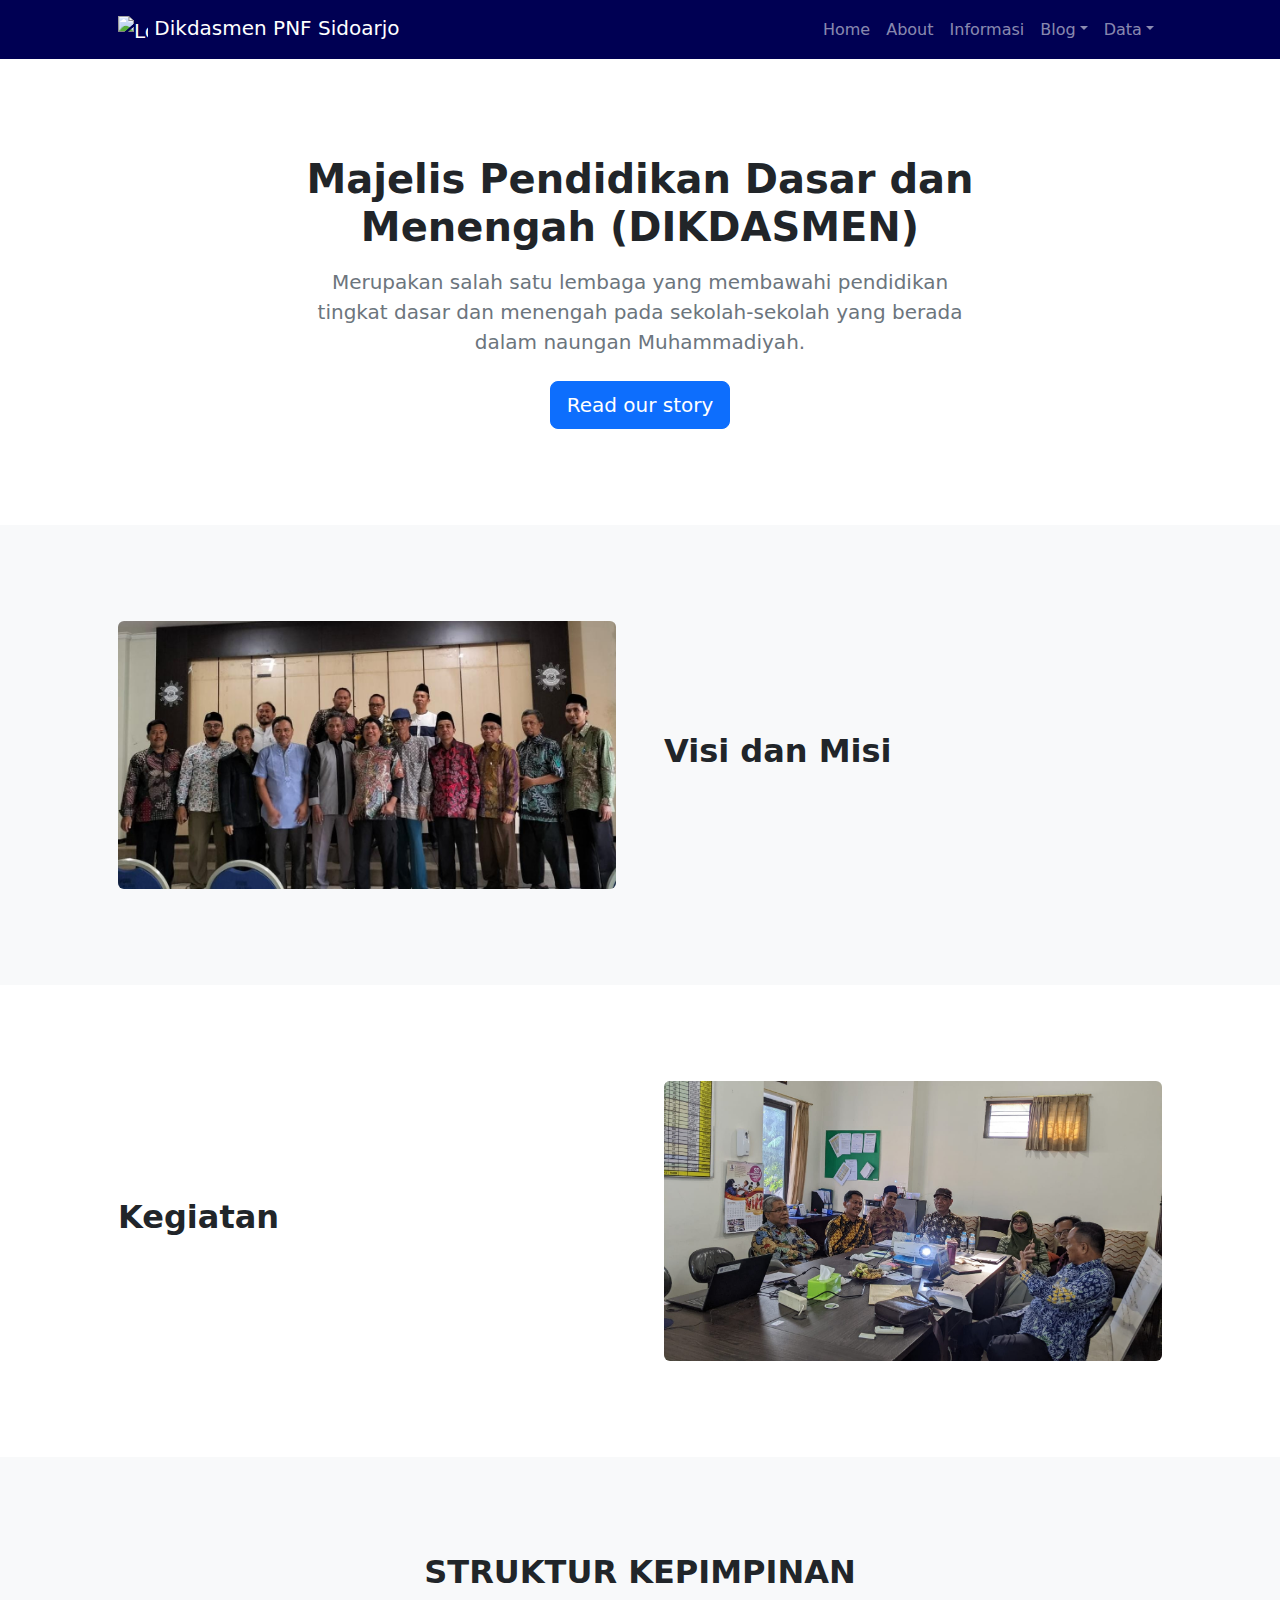
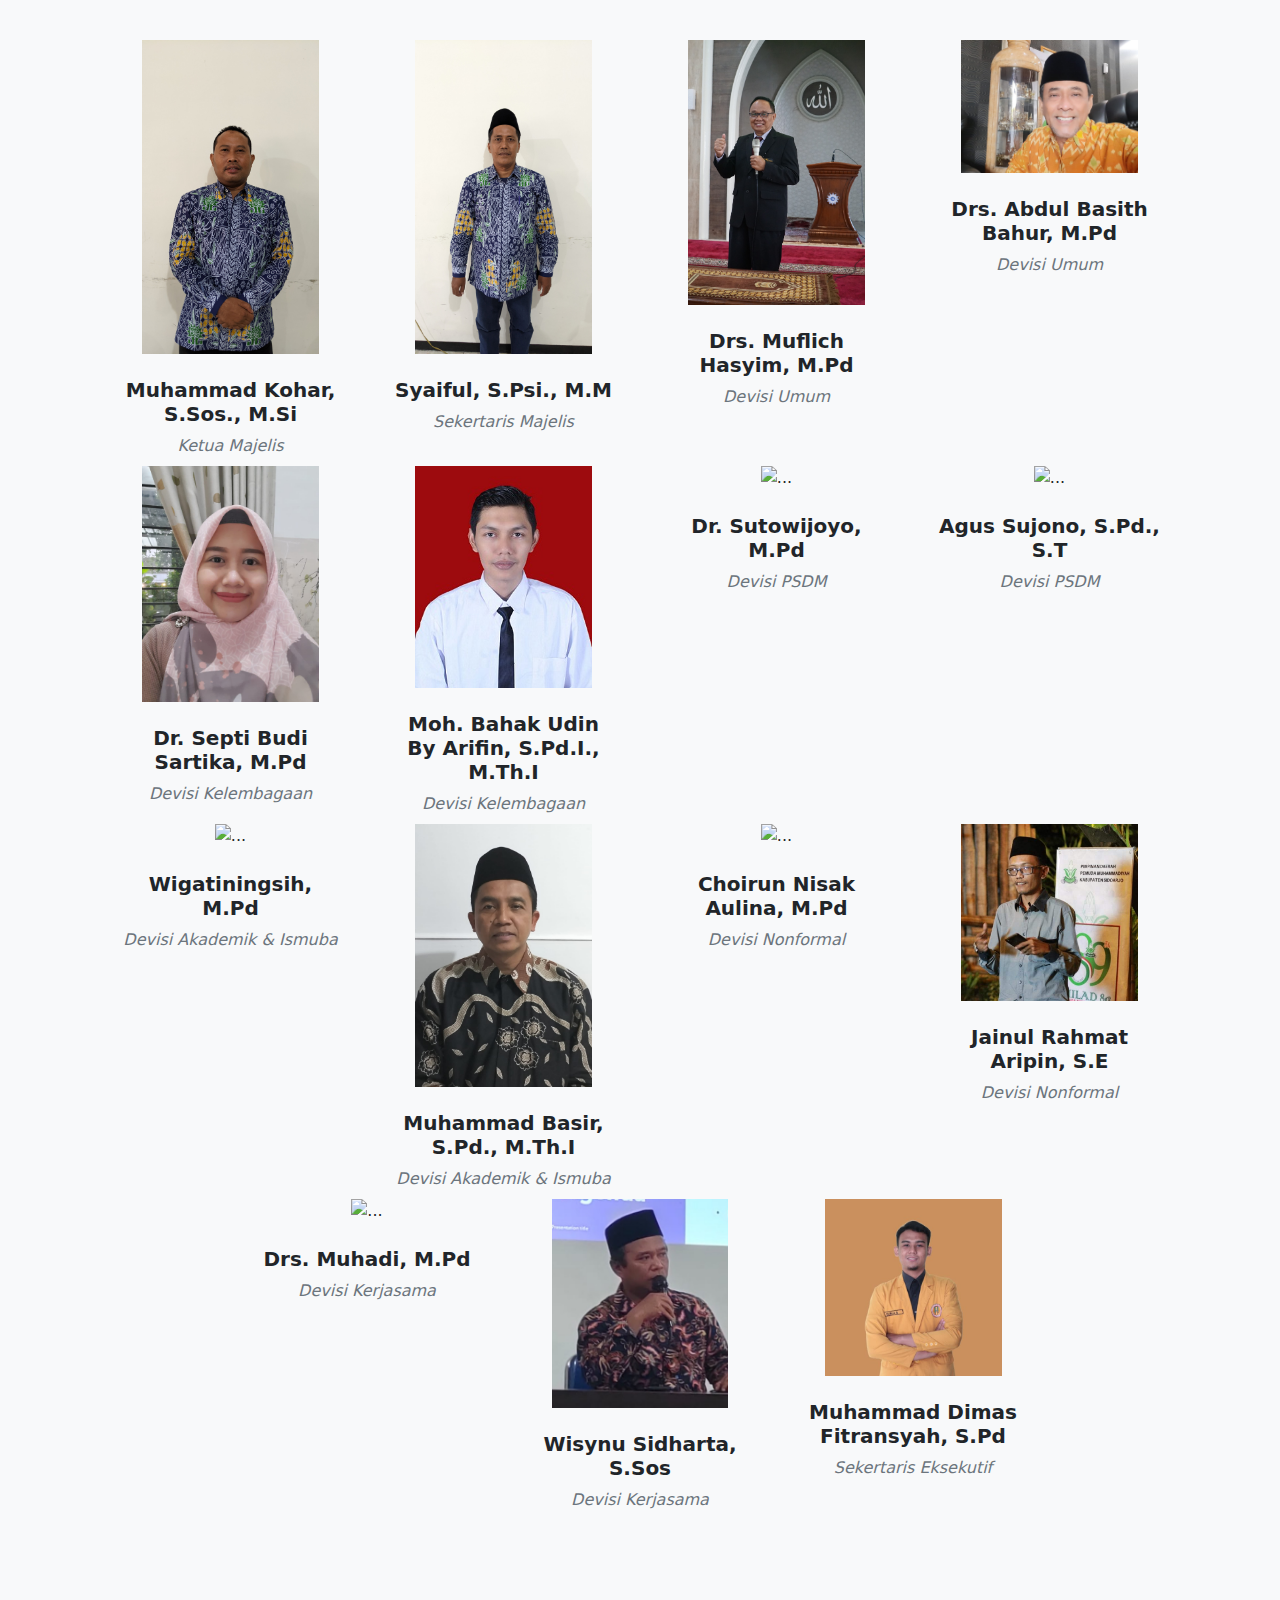
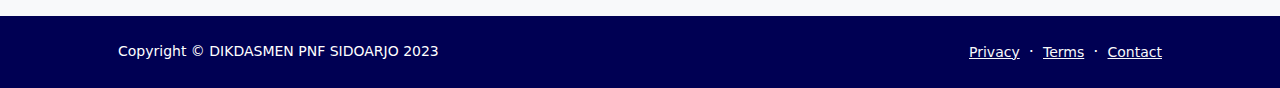
==== about.html @ 21376e0f "aplod fototerbaru" ====
<!DOCTYPE html>
<html lang="en">
    <head>
        <meta charset="utf-8" />
        <meta name="viewport" content="width=device-width, initial-scale=1, shrink-to-fit=no" />
        <meta name="description" content="" />
        <meta name="author" content="" />
        <title>Dikdasmen PNF Sidoarjo</title>
        <!-- Favicon-->
        <link rel="icon" type="image/x-icon" href="assets/favicon.ico" />
        <!-- Bootstrap icons-->
        <link href="https://cdn.jsdelivr.net/npm/bootstrap-icons@1.5.0/font/bootstrap-icons.css" rel="stylesheet" />
        <!-- Core theme CSS (includes Bootstrap)-->
        <link href="css/styles.css" rel="stylesheet" />
    </head>
    <body class="d-flex flex-column">
        <main class="flex-shrink-0">
            <!-- Navigation-->
            <nav class="navbar navbar-expand-lg navbar-dark bg-dark">
                <div class="container px-5">
                    <a class="navbar-brand" href="index.html">
                        <img src="assets/favicon.ico" alt="Logo" width="30" height="auto" class="d-inline-block align-text-top">
                        Dikdasmen PNF Sidoarjo
                    </a>
                    <button class="navbar-toggler" type="button" data-bs-toggle="collapse" data-bs-target="#navbarSupportedContent" aria-controls="navbarSupportedContent" aria-expanded="false" aria-label="Toggle navigation"><span class="navbar-toggler-icon"></span></button>
                    <div class="collapse navbar-collapse" id="navbarSupportedContent">
                        <ul class="navbar-nav ms-auto mb-2 mb-lg-0">
                            <li class="nav-item"><a class="nav-link" href="index.html">Home</a></li>
                            <li class="nav-item"><a class="nav-link" href="about.html">About</a></li>
                            <li class="nav-item"><a class="nav-link" href="contact.html">Informasi</a></li>
                            <li class="nav-item dropdown">
                                <a class="nav-link dropdown-toggle" id="navbarDropdownBlog" href="#" role="button" data-bs-toggle="dropdown" aria-expanded="false">Blog</a>
                                <ul class="dropdown-menu dropdown-menu-end" aria-labelledby="navbarDropdownBlog">
                                    <li><a class="dropdown-item" href="blog-home.html">Berita</a></li>
                                    <li><a class="dropdown-item" href="blog-post.html">Kalender Aakdemik</a></li>
                                </ul>
                            </li>
                            <li class="nav-item dropdown">
                                <a class="nav-link dropdown-toggle" id="navbarDropdownBlog" href="#" role="button" data-bs-toggle="dropdown" aria-expanded="false">Data</a>
                                <ul class="dropdown-menu dropdown-menu-end" aria-labelledby="navbarDropdownBlog">
                                    <li><a class="dropdown-item" href="blog-home.html">Data Sekolah</a></li>
                                </ul>
                            </li>
                        </ul>
                    </div>
                </div>
            </nav>
            <!-- Header-->
            <header class="py-5">
                <div class="container px-5">
                    <div class="row justify-content-center">
                        <div class="col-lg-8 col-xxl-6">
                            <div class="text-center my-5">
                                <h1 class="fw-bolder mb-3">Majelis Pendidikan Dasar dan Menengah (DIKDASMEN)
                                </h1>
                                <p class="lead fw-normal text-muted mb-4">Merupakan salah satu lembaga yang membawahi pendidikan tingkat dasar dan menengah pada sekolah-sekolah yang berada dalam naungan Muhammadiyah.</p>
                                <a class="btn btn-primary btn-lg" href="#scroll-target">Read our story</a>
                            </div>
                        </div>
                    </div>
                </div>
            </header>
            <!-- About section one-->
            <section class="py-5 bg-light" id="scroll-target">
                <div class="container px-5 my-5">
                    <div class="row gx-5 align-items-center">
                        <div class="col-lg-6"><img class="img-fluid rounded mb-5 mb-lg-0" src="visimisi.jpeg" alt="..." /></div>
                        <div class="col-lg-6">
                            <h2 class="fw-bolder">Visi dan Misi</h2>
                            <p class="lead fw-normal text-muted mb-0"></p>
                        </div>
                    </div>
                </div>
            </section>
            <!-- About section two-->
            <section class="py-5">
                <div class="container px-5 my-5">
                    <div class="row gx-5 align-items-center">
                        <div class="col-lg-6 order-first order-lg-last"><img class="img-fluid rounded mb-5 mb-lg-0" src="rapat.jpeg" alt="..." /></div>
                        <div class="col-lg-6">
                            <h2 class="fw-bolder">Kegiatan</h2>
                            <p class="lead fw-normal text-muted mb-0"></p>
                        </div>
                    </div>
                </div>
            </section>
            <!-- Team members section-->
            <section class="py-5 bg-light">
                <div class="container px-5 my-5">
                    <div class="text-center">
                        <h2 class="fw-bolder">STRUKTUR KEPIMPINAN</h2>
                        <p class="lead fw-normal text-muted mb-5"></p>
                    </div>

                    <div class="row gx-5 row-cols-1 row-cols-sm-2 row-cols-xl-4 justify-content-center">
                        <div class="col mb-5 mb-5 mb-xl-2">
                            <div class="text-center">
                                <img class="img-fluid mb-4 px-4" src="Kohar.jpg" alt="..." />
                                <h5 class="fw-bolder">Muhammad Kohar, S.Sos., M.Si</h5>
                                <div class="fst-italic text-muted">Ketua Majelis</div>
                            </div>
                        </div>

                        <div class="col mb-5 mb-5 mb-xl-2">
                            <div class="text-center">
                                <img class="img-fluid mb-4 px-4" src="Syaifullah .jpg" alt="..." />
                                <h5 class="fw-bolder">Syaiful, S.Psi., M.M</h5>
                                <div class="fst-italic text-muted">Sekertaris Majelis</div>
                            </div>
                        </div>

                        <div class="col mb-5 mb-5 mb-xl-2">
                            <div class="text-center">
                                <img class="img-fluid mb-4 px-4" src="pak muflich.jpeg" alt="..." />
                                <h5 class="fw-bolder">Drs. Muflich Hasyim, M.Pd</h5>
                                <div class="fst-italic text-muted">Devisi Umum</div>
                            </div>
                        </div>

                        <div class="col mb-5 mb-5 mb-xl-2 ">
                            <div class="text-center">
                                <img class="img-fluid mb-4 px-4" src="pak basith.jpeg" alt="..." />
                                <h5 class="fw-bolder">Drs. Abdul Basith Bahur, M.Pd</h5>
                                <div class="fst-italic text-muted">Devisi Umum</div>
                            </div>
                        </div>

                        <div class="col mb-5 mb-5 mb-xl-2">
                            <div class="text-center">
                                <img class="img-fluid mb-4 px-4" src="bu septi budi.jpeg" alt="..." />
                                <h5 class="fw-bolder">Dr. Septi Budi Sartika, M.Pd</h5>
                                <div class="fst-italic text-muted">Devisi Kelembagaan</div>
                            </div>
                        </div>

                        <div class="col mb-5 mb-5 mb-xl-2">
                            <div class="text-center">
                                <img class="img-fluid mb-4 px-4" src="pak bahak.jpeg" alt="..." />
                                <h5 class="fw-bolder">Moh. Bahak Udin By Arifin, S.Pd.I., M.Th.I</h5>
                                <div class="fst-italic text-muted">Devisi Kelembagaan</div>
                            </div>
                        </div>

                        <div class="col mb-5 mb-5 mb-xl-2">
                            <div class="text-center">
                                <img class="img-fluid mb-4 px-4" src="" alt="..." />
                                <h5 class="fw-bolder">Dr. Sutowijoyo, M.Pd</h5>
                                <div class="fst-italic text-muted">Devisi PSDM</div>
                            </div>
                        </div>

                        <div class="col mb-5 mb-5 mb-xl-2">
                            <div class="text-center">
                                <img class="img-fluid mb-4 px-4" src="" alt="..." />
                                <h5 class="fw-bolder">Agus Sujono, S.Pd., S.T</h5>
                                <div class="fst-italic text-muted">Devisi PSDM</div>
                            </div>
                        </div>

                        <div class="col mb-5 mb-5 mb-xl-2">
                            <div class="text-center">
                                <img class="img-fluid mb-4 px-4" src="" alt="..." />
                                <h5 class="fw-bolder">Wigatiningsih, M.Pd</h5>
                                <div class="fst-italic text-muted">Devisi Akademik & Ismuba</div>
                            </div>
                        </div>

                        <div class="col mb-5 mb-5 mb-xl-2">
                            <div class="text-center">
                                <img class="img-fluid mb-4 px-4" src="pak basir.jpeg" alt="..." />
                                <h5 class="fw-bolder">Muhammad Basir, S.Pd., M.Th.I</h5>
                                <div class="fst-italic text-muted">Devisi Akademik & Ismuba</div>
                            </div>
                        </div>

                        <div class="col mb-5 mb-5 mb-xl-2">
                            <div class="text-center">
                                <img class="img-fluid mb-4 px-4" src="" alt="..." />
                                <h5 class="fw-bolder">Choirun Nisak Aulina, M.Pd</h5>
                                <div class="fst-italic text-muted">Devisi Nonformal</div>
                            </div>
                        </div>

                        <div class="col mb-5 mb-5 mb-xl-2">
                            <div class="text-center">
                                <img class="img-fluid mb-4 px-4" src="pak jainul.jpg" alt="..." />
                                <h5 class="fw-bolder">Jainul Rahmat Aripin, S.E</h5>
                                <div class="fst-italic text-muted">Devisi Nonformal</div>
                            </div>
                        </div>

                        <div class="col mb-5 mb-5 mb-xl-2">
                            <div class="text-center">
                                <img class="img-fluid mb-4 px-4" src="" alt="..." />
                                <h5 class="fw-bolder">Drs. Muhadi, M.Pd</h5>
                                <div class="fst-italic text-muted">Devisi Kerjasama</div>
                            </div>
                        </div>

                        <div class="col mb-5 mb-5 mb-xl-2">
                            <div class="text-center">
                                <img class="img-fluid mb-4 px-4" src="pak wisnu.jpg" alt="..." />
                                <h5 class="fw-bolder">Wisynu Sidharta, S.Sos</h5>
                                <div class="fst-italic text-muted">Devisi Kerjasama</div>
                            </div>
                        </div>

                        <div class="col mb-5 mb-5 mb-xl-2">
                            <div class="text-center">
                                <img class="img-fluid mb-4 px-4" src="dimas.jpeg" alt="..." />
                                <h5 class="fw-bolder">Muhammad Dimas Fitransyah, S.Pd</h5>
                                <div class="fst-italic text-muted">Sekertaris Eksekutif</div>
                            </div>
                        </div>

                    </div>
                </div>
            </section>
        </main>
        <!-- Footer-->
        <footer class="bg-dark py-4 mt-auto">
            <div class="container px-5">
                <div class="row align-items-center justify-content-between flex-column flex-sm-row">
                    <div class="col-auto"><div class="small m-0 text-white">Copyright &copy; DIKDASMEN PNF SIDOARJO 2023</div></div>
                    <div class="col-auto">
                        <a class="link-light small" href="#!">Privacy</a>
                        <span class="text-white mx-1">&middot;</span>
                        <a class="link-light small" href="#!">Terms</a>
                        <span class="text-white mx-1">&middot;</span>
                        <a class="link-light small" href="#!">Contact</a>
                    </div>
                </div>
            </div>
        </footer>
        <!-- Bootstrap core JS-->
        <script src="https://cdn.jsdelivr.net/npm/bootstrap@5.2.3/dist/js/bootstrap.bundle.min.js"></script>
        <!-- Core theme JS-->
        <script src="js/scripts.js"></script>
    </body>
</html>
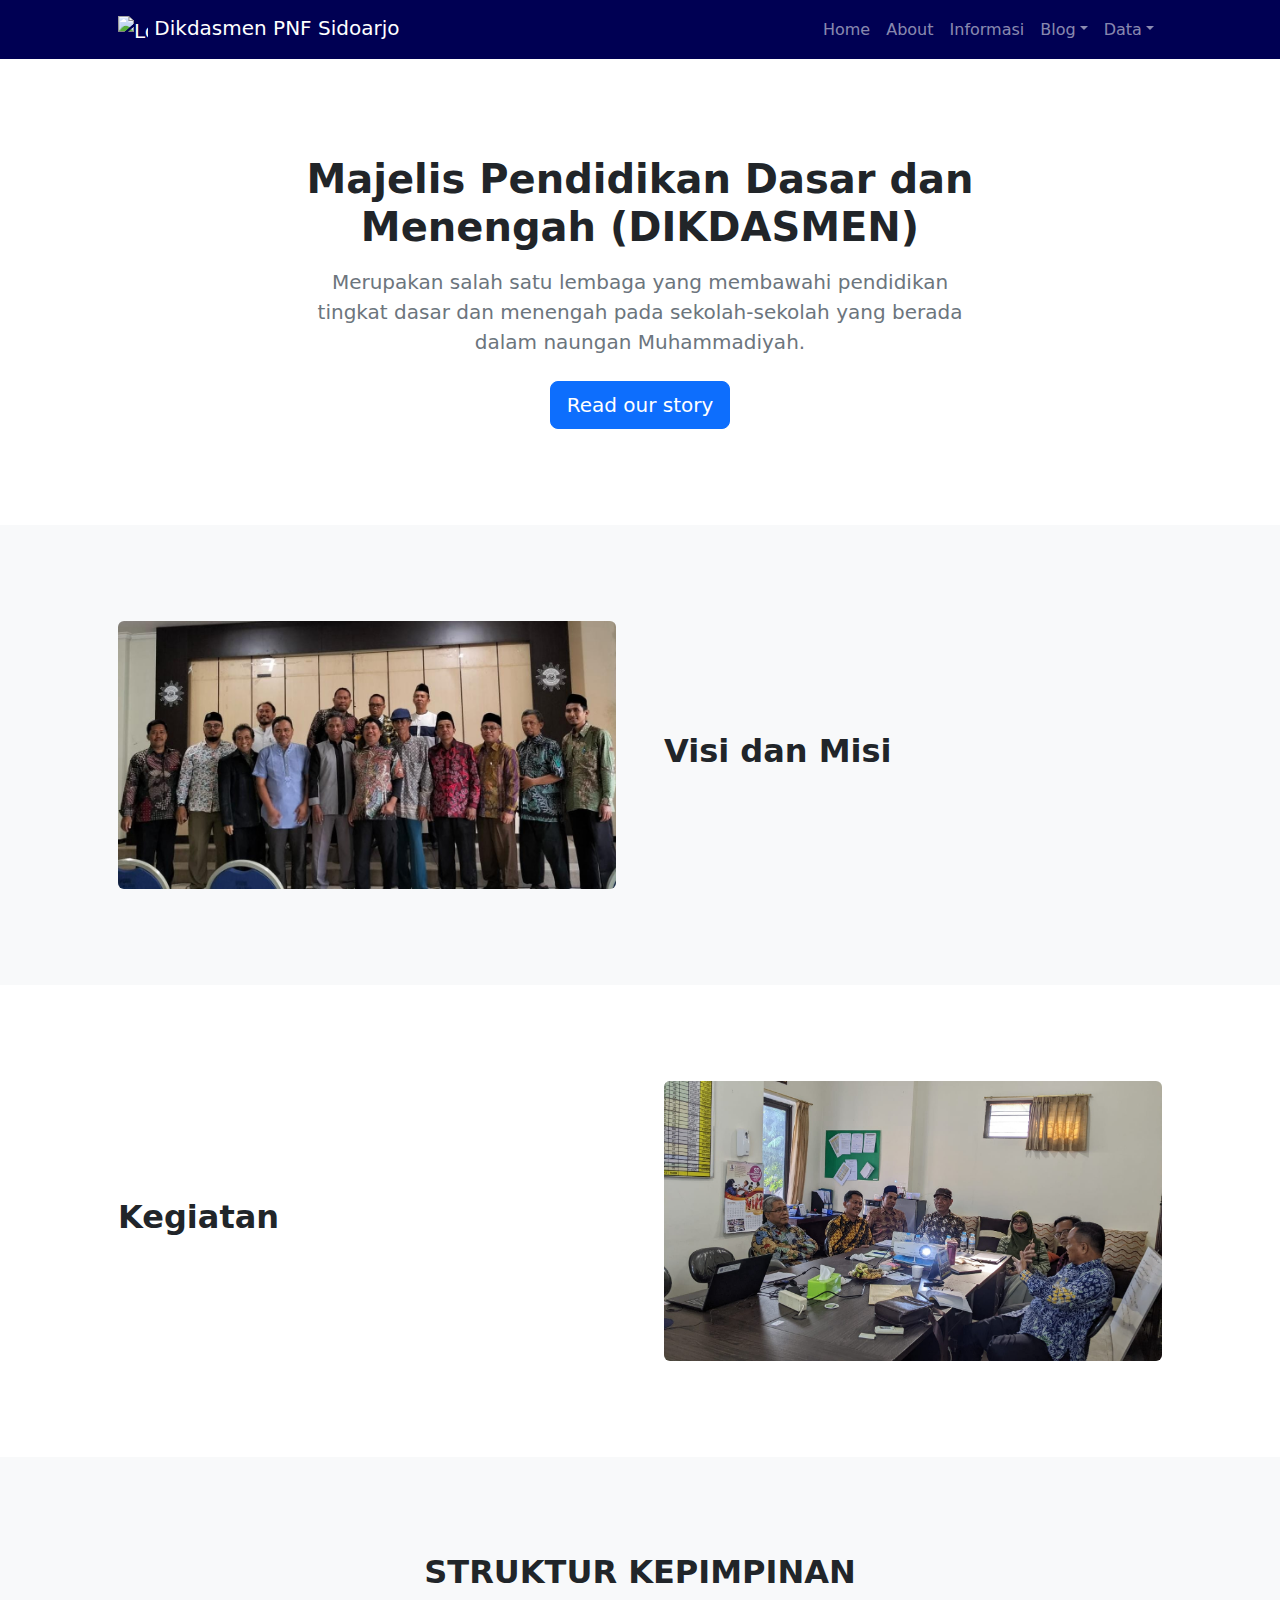
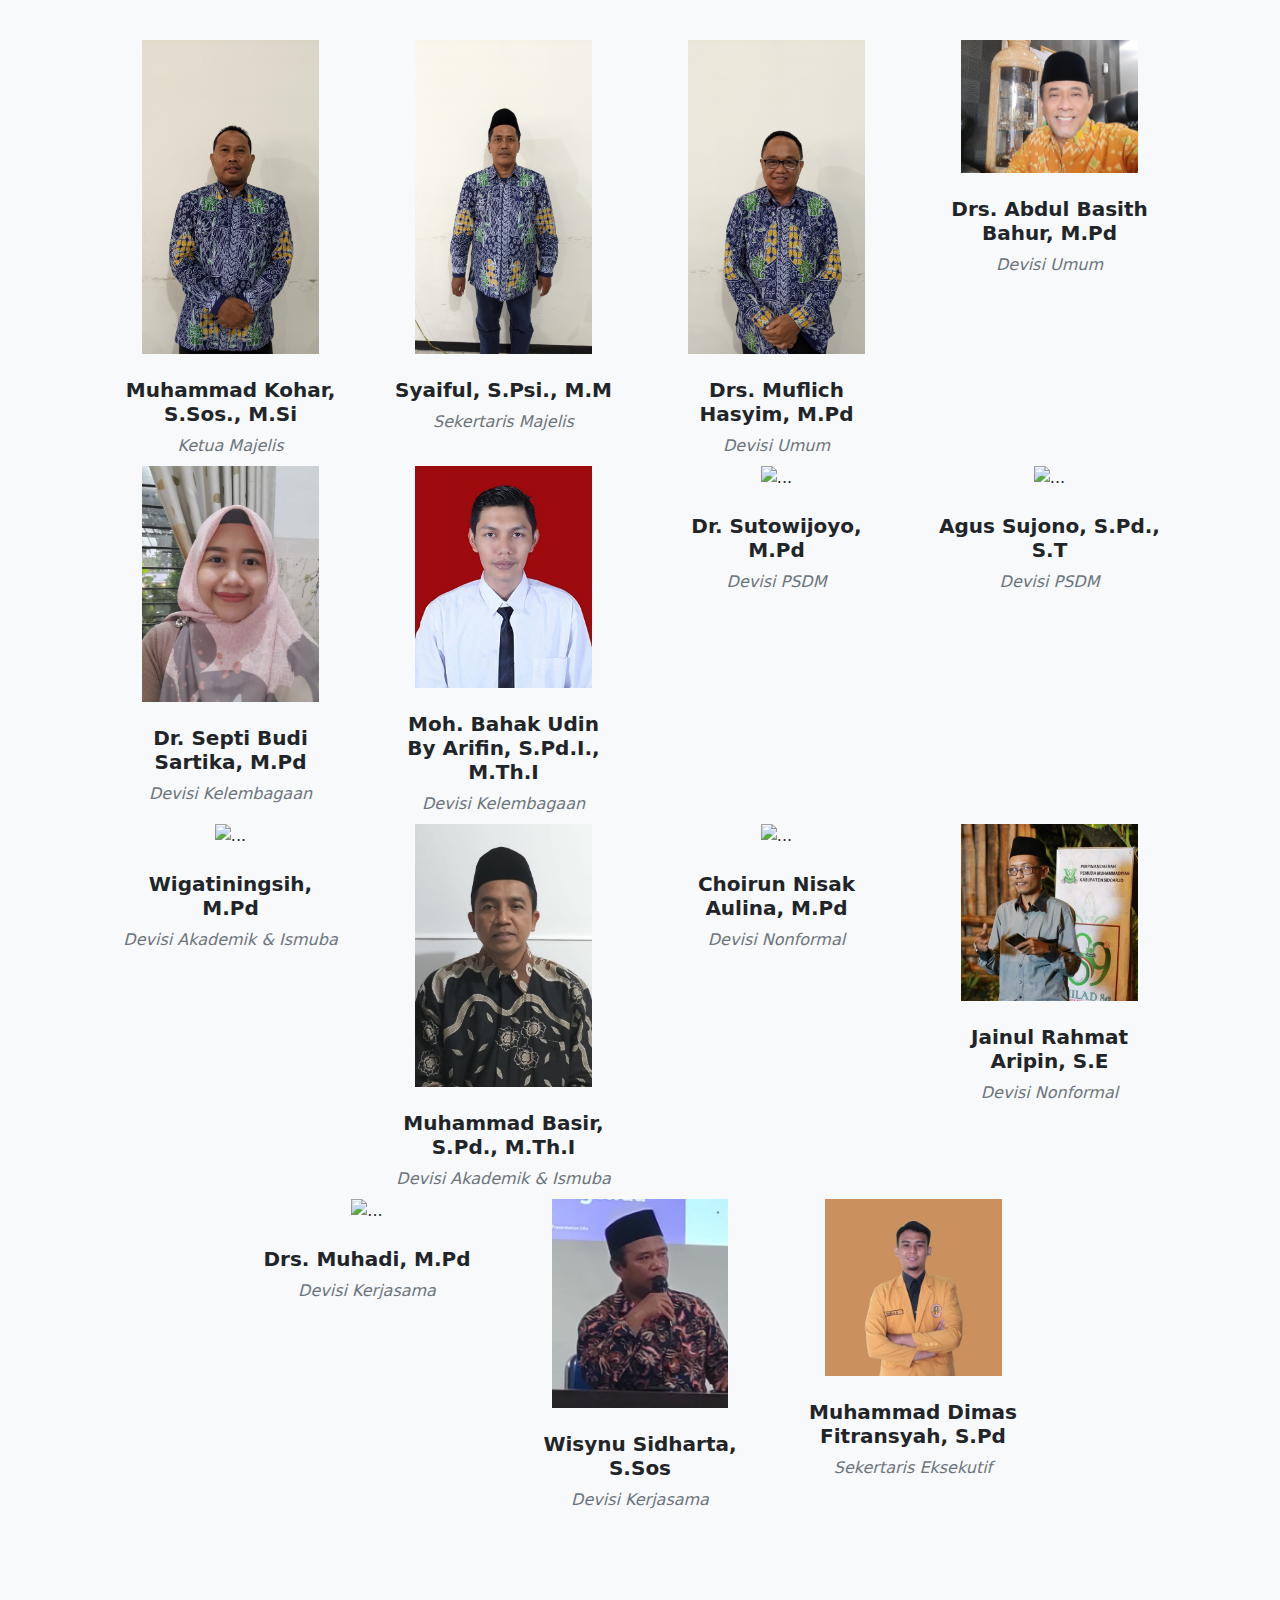
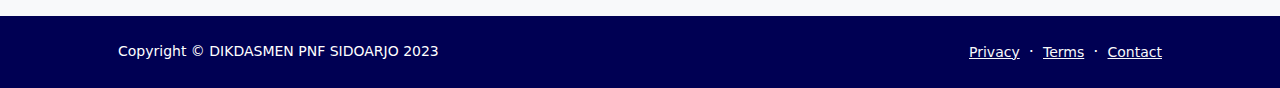
==== commit ef8dfe94: "aplod foto terbaru" ====
--- a/about.html
+++ b/about.html
@@ -111,7 +111,7 @@
 
                         <div class="col mb-5 mb-5 mb-xl-2">
                             <div class="text-center">
-                                <img class="img-fluid mb-4 px-4" src="pak muflich.jpeg" alt="..." />
+                                <img class="img-fluid mb-4 px-4" src="Muflih.jpg" alt="..." />
                                 <h5 class="fw-bolder">Drs. Muflich Hasyim, M.Pd</h5>
                                 <div class="fst-italic text-muted">Devisi Umum</div>
                             </div>
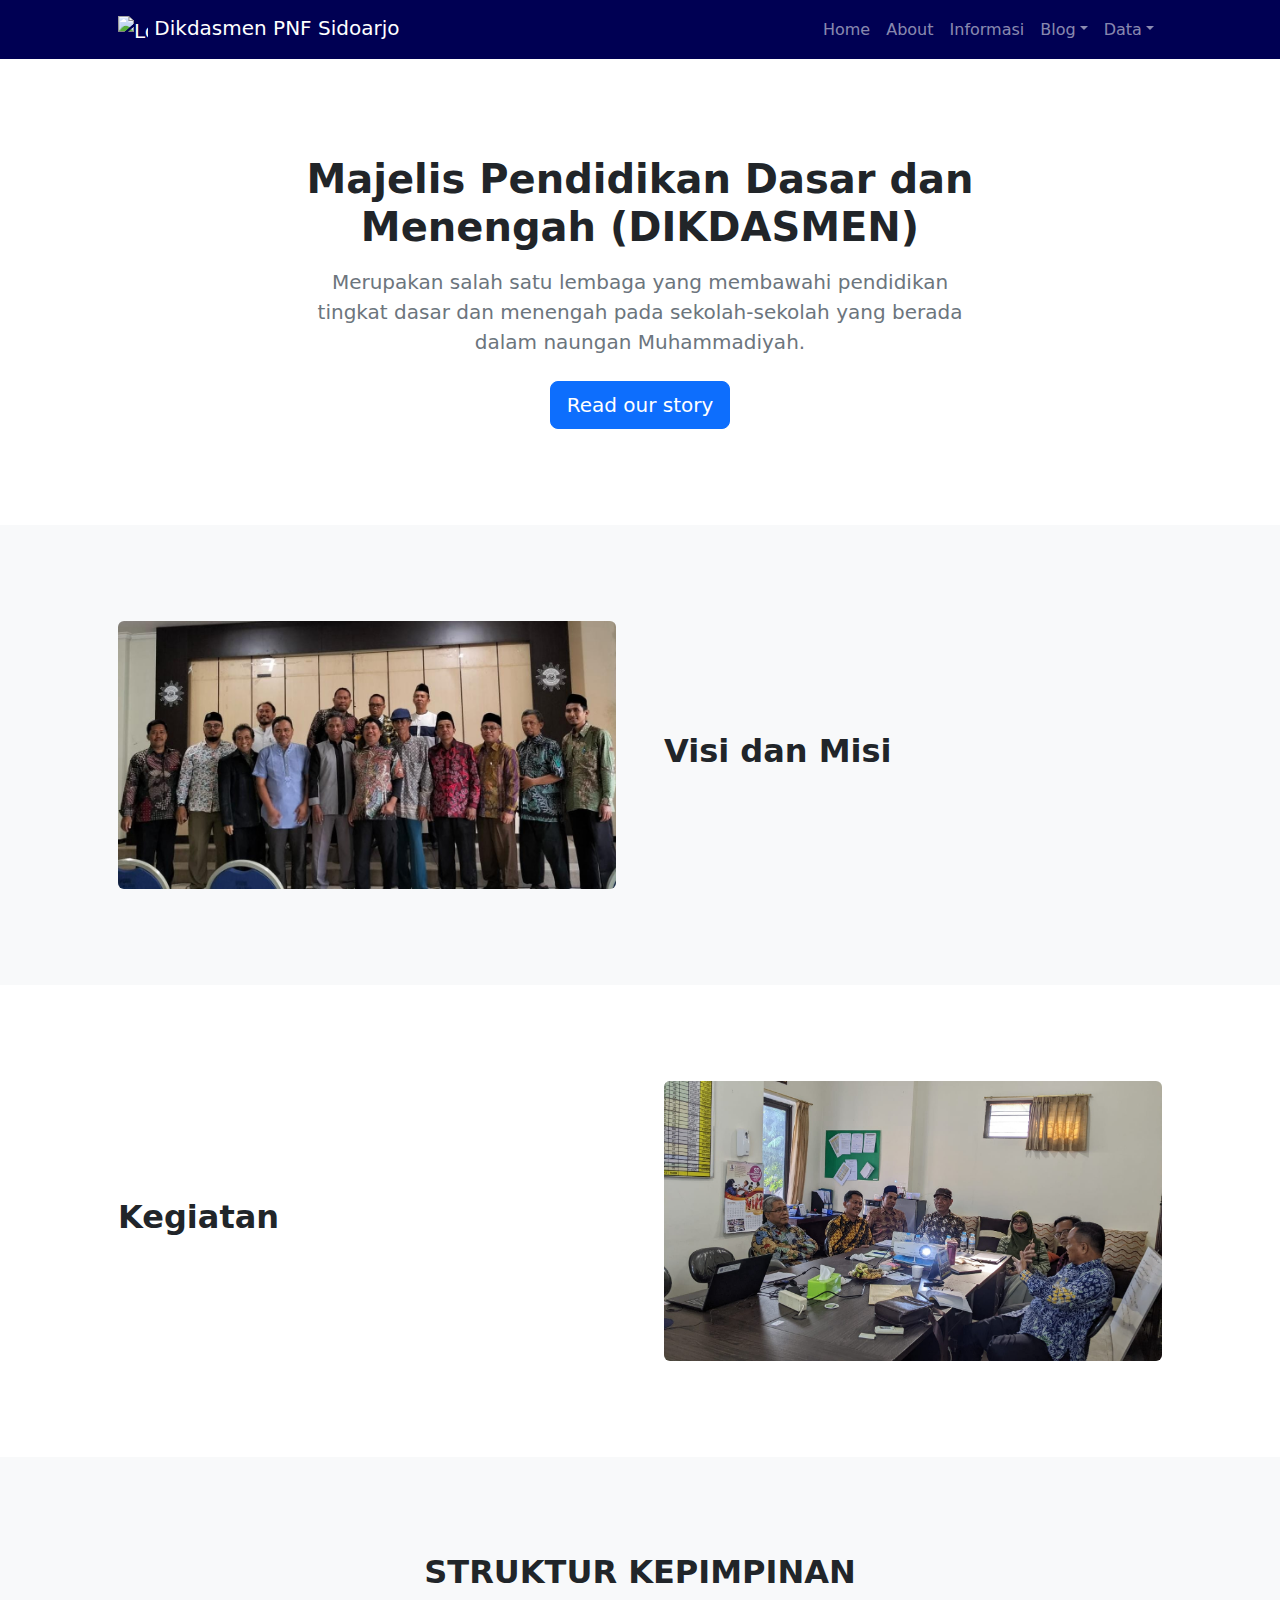
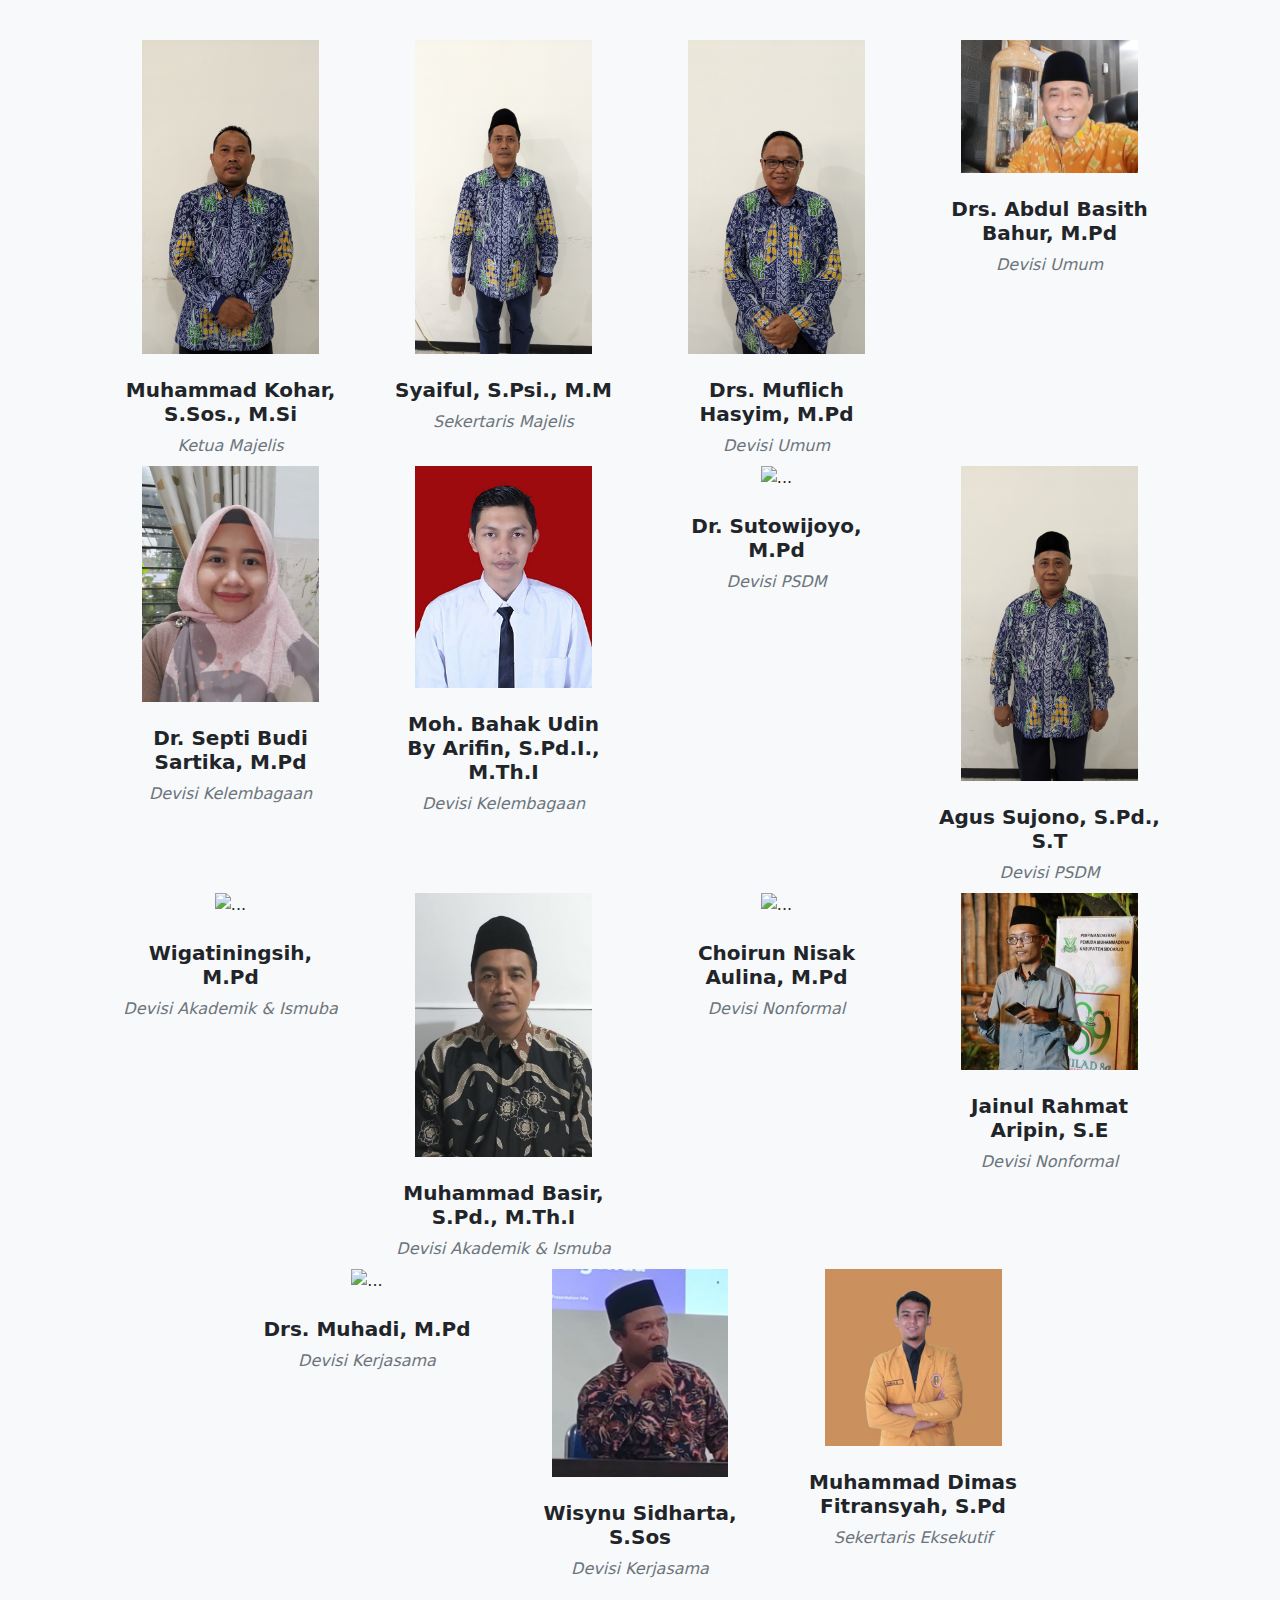
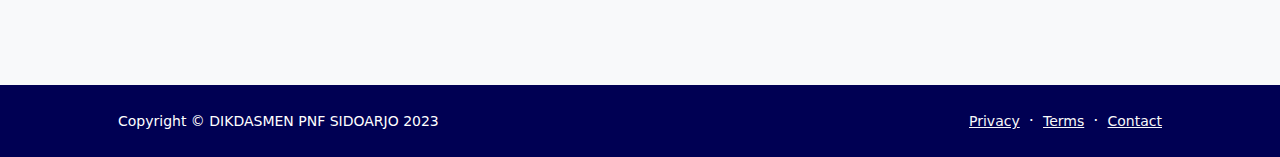
==== commit 358c82aa: "aplod foto terbaru" ====
--- a/about.html
+++ b/about.html
@@ -151,7 +151,7 @@
 
                         <div class="col mb-5 mb-5 mb-xl-2">
                             <div class="text-center">
-                                <img class="img-fluid mb-4 px-4" src="" alt="..." />
+                                <img class="img-fluid mb-4 px-4" src="Agus.jpg" alt="..." />
                                 <h5 class="fw-bolder">Agus Sujono, S.Pd., S.T</h5>
                                 <div class="fst-italic text-muted">Devisi PSDM</div>
                             </div>
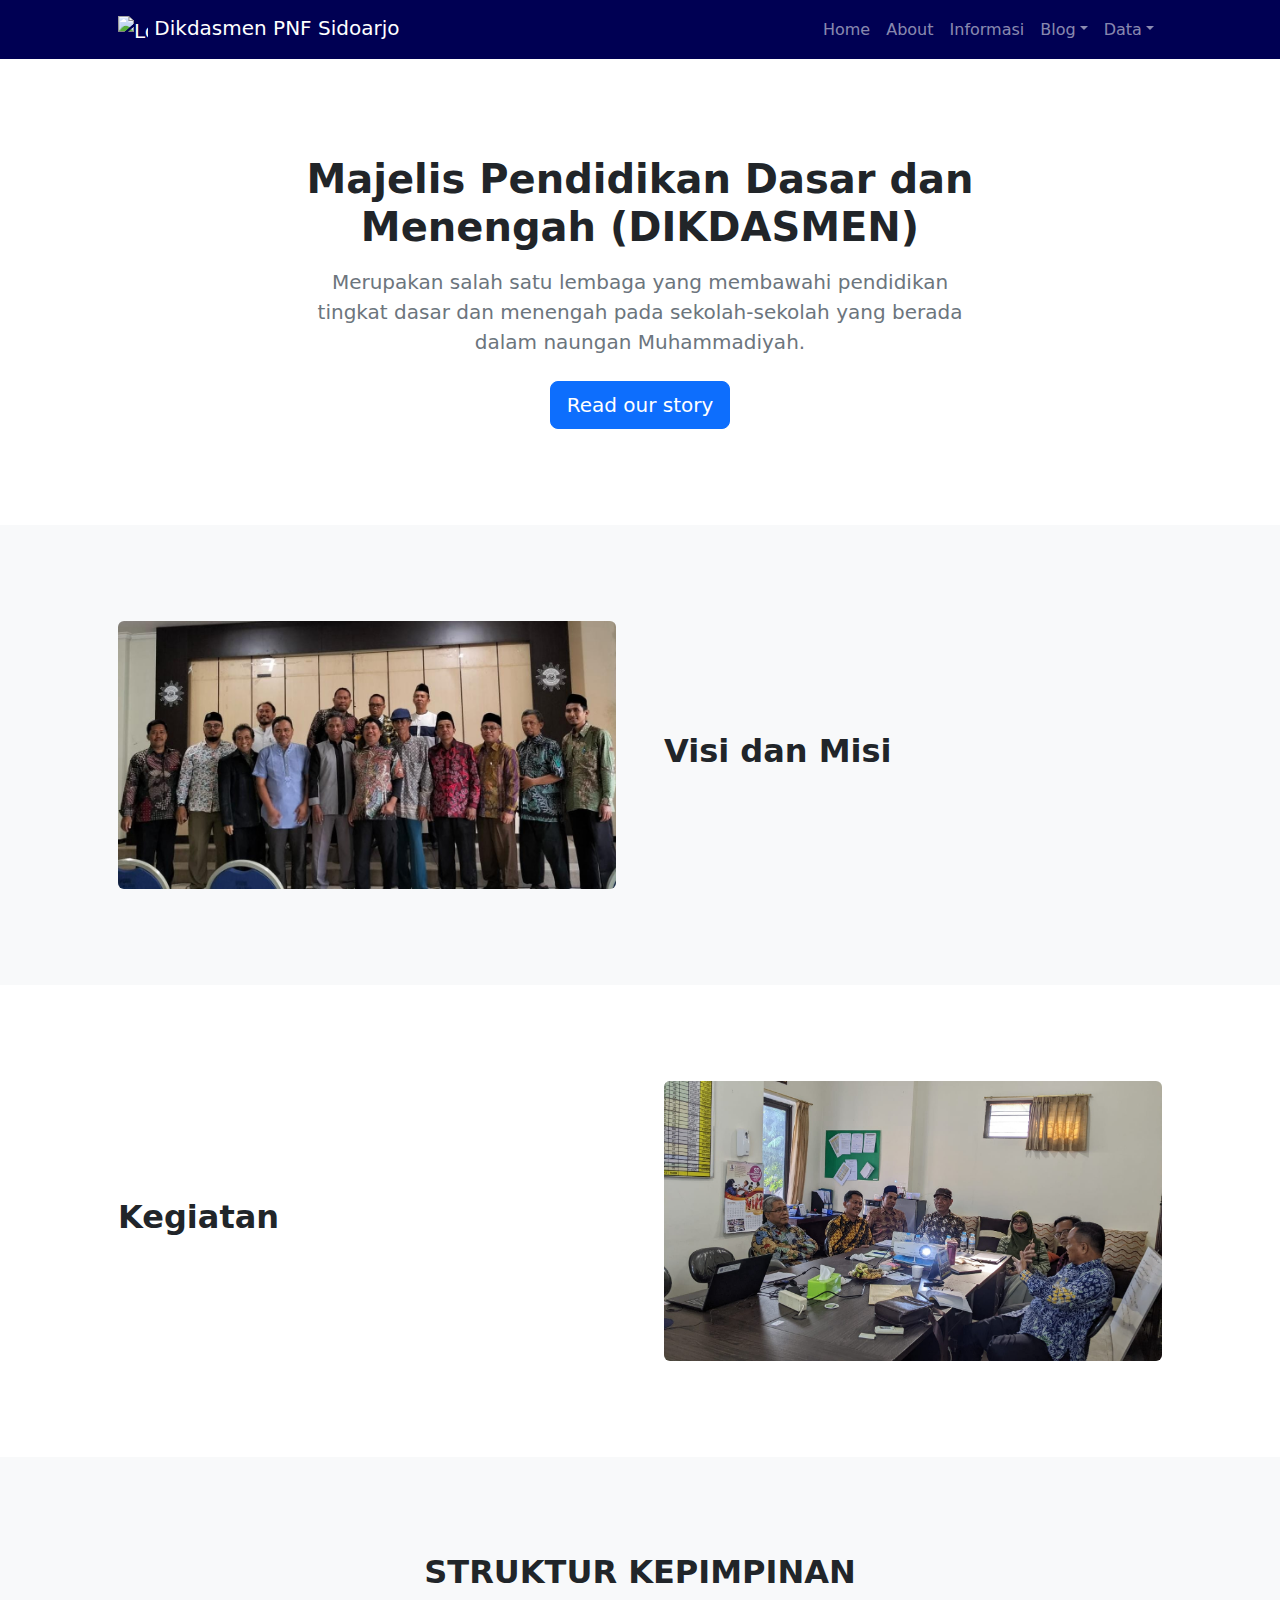
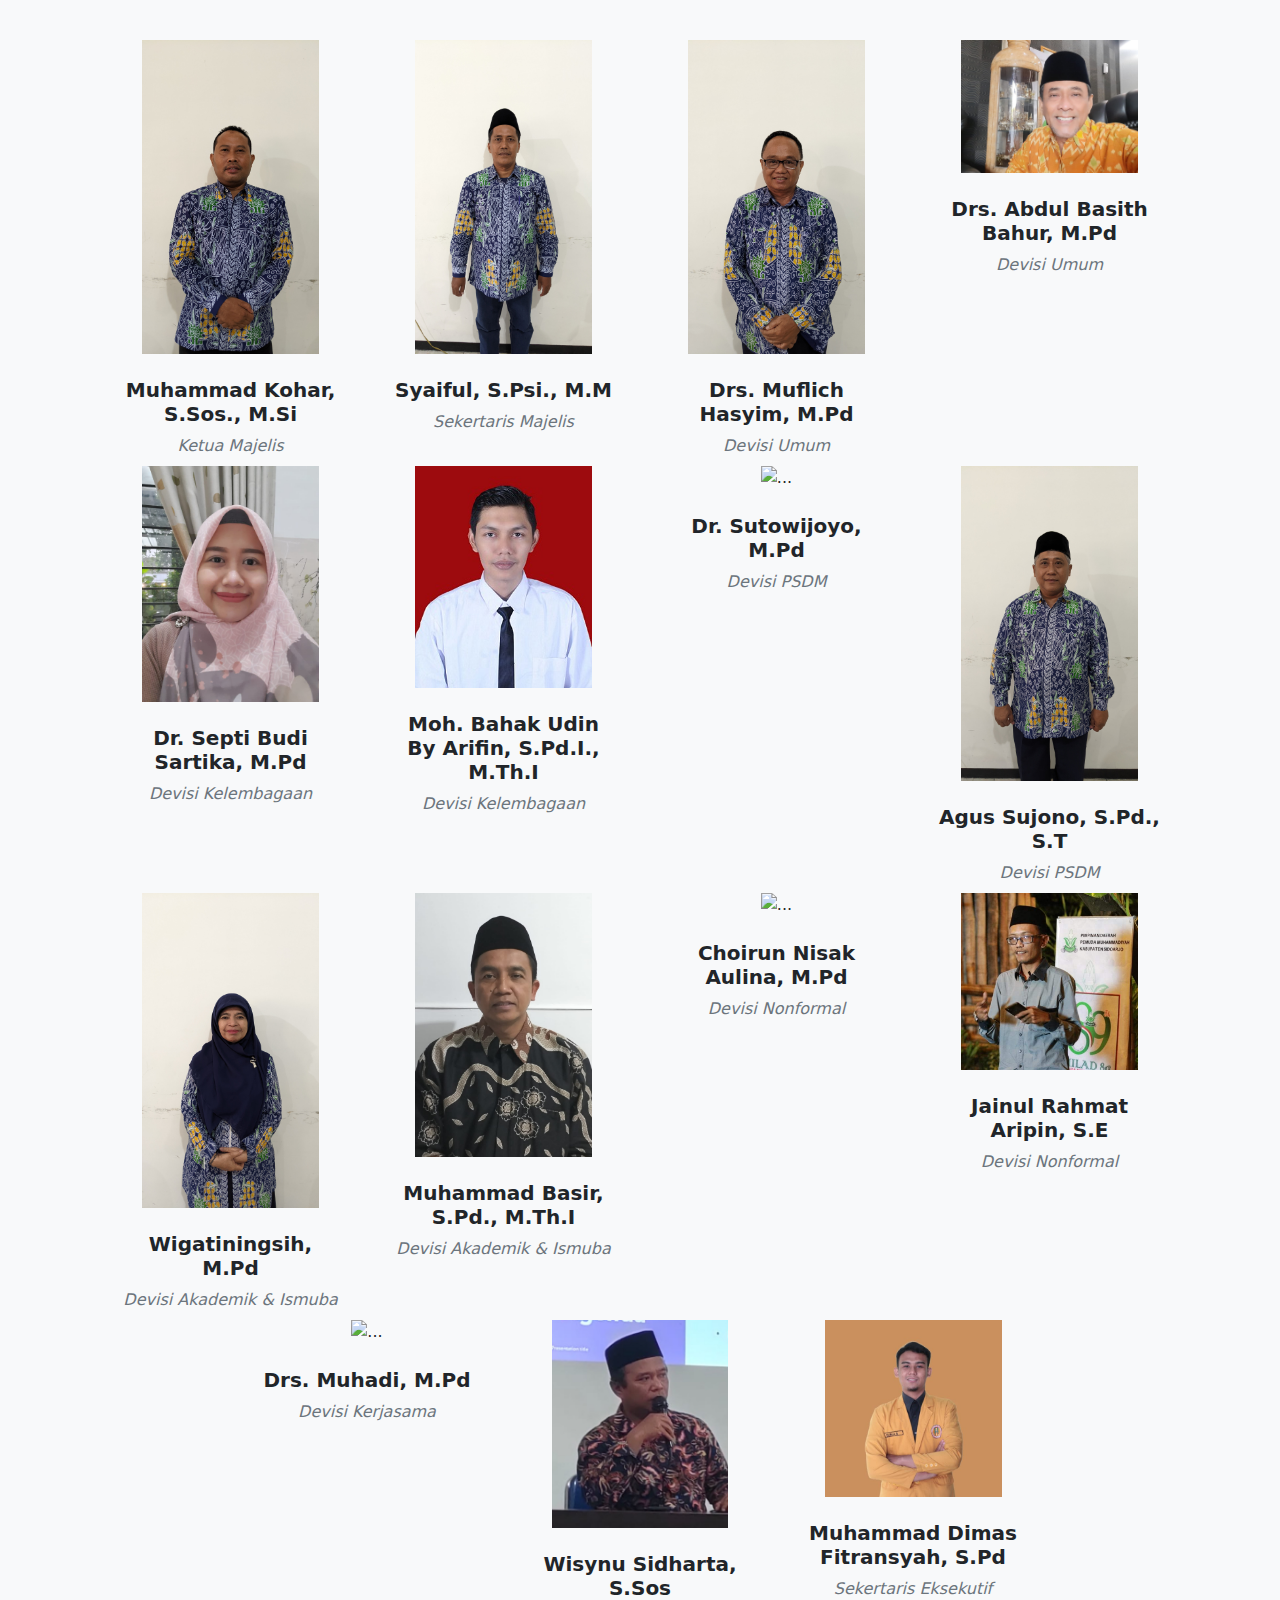
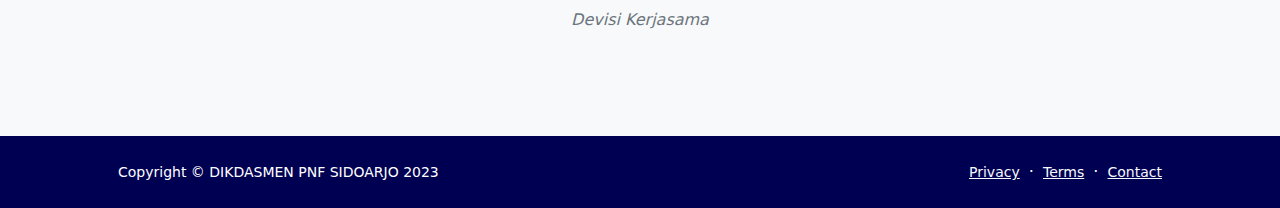
==== commit c6ce8ff3: "aplod foto tterbary" ====
--- a/about.html
+++ b/about.html
@@ -159,7 +159,7 @@
 
                         <div class="col mb-5 mb-5 mb-xl-2">
                             <div class="text-center">
-                                <img class="img-fluid mb-4 px-4" src="" alt="..." />
+                                <img class="img-fluid mb-4 px-4" src="Wigatiningsih.jpg" alt="..." />
                                 <h5 class="fw-bolder">Wigatiningsih, M.Pd</h5>
                                 <div class="fst-italic text-muted">Devisi Akademik & Ismuba</div>
                             </div>
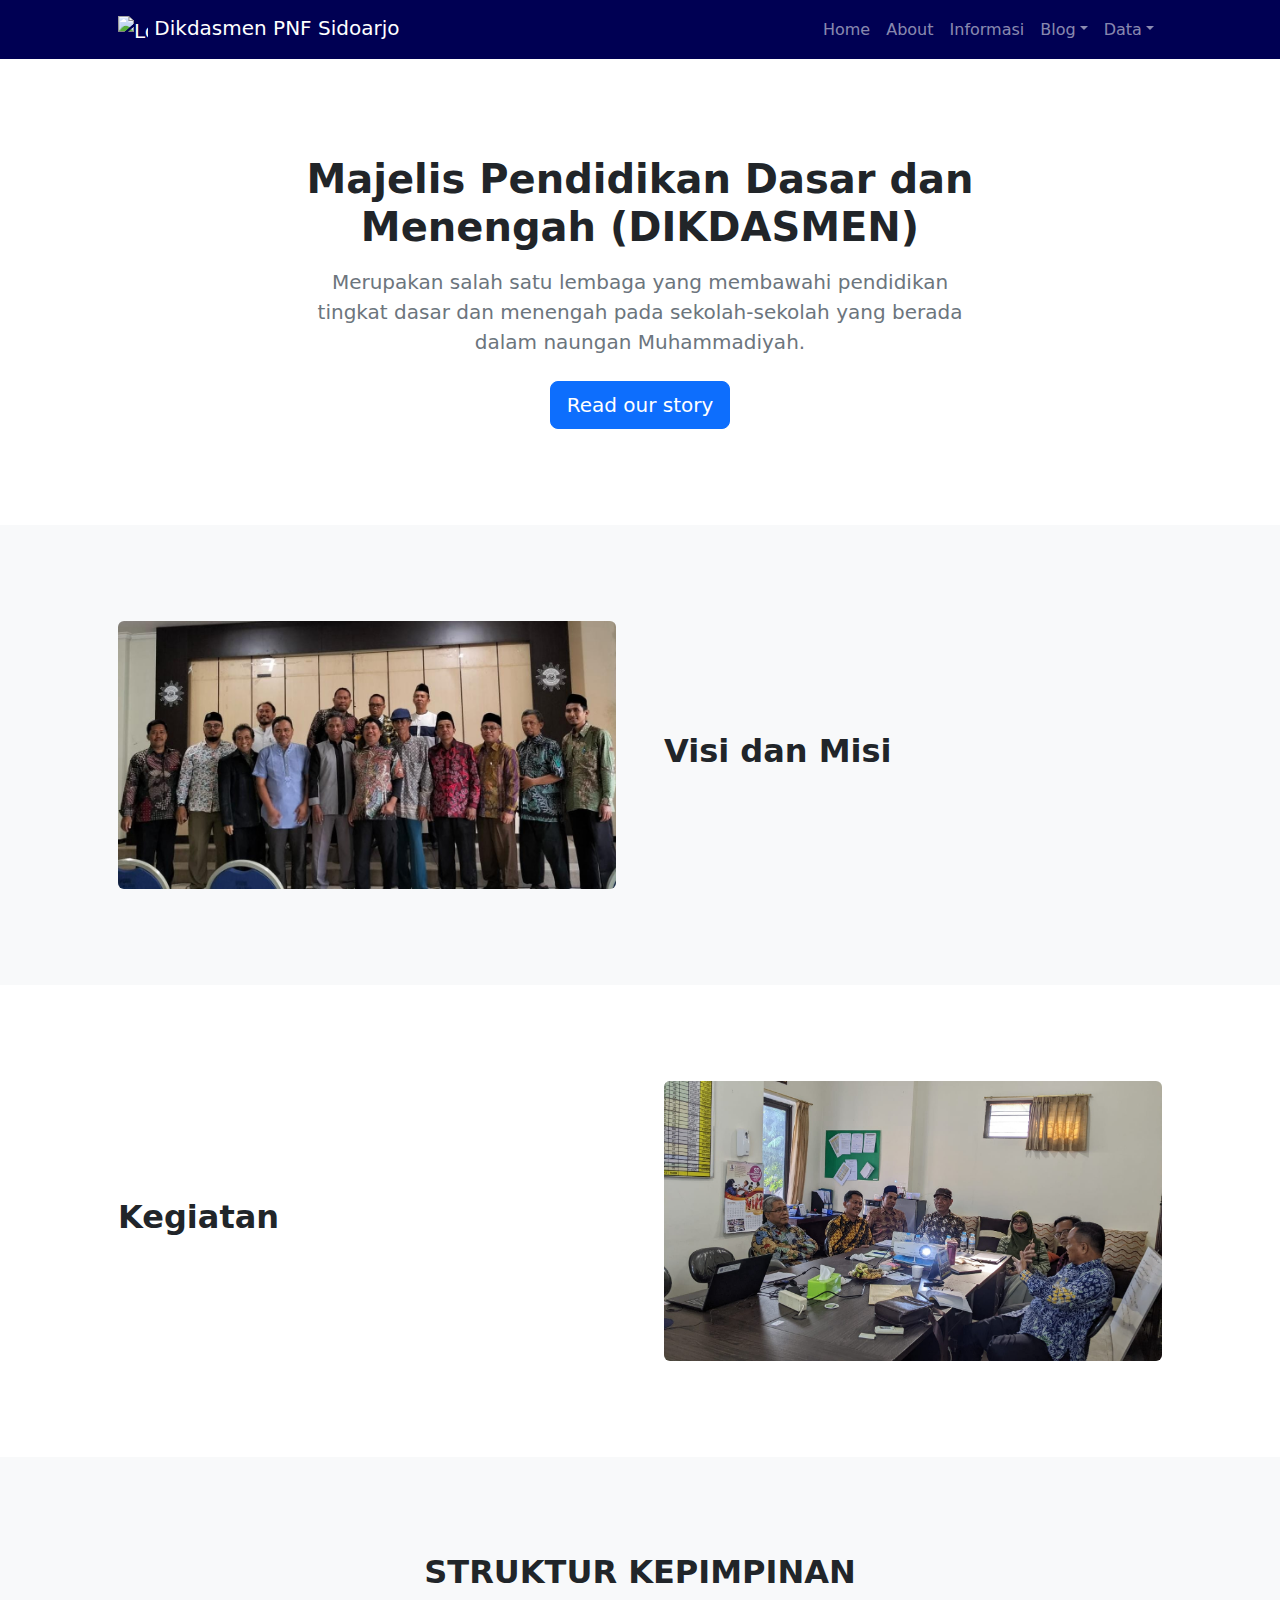
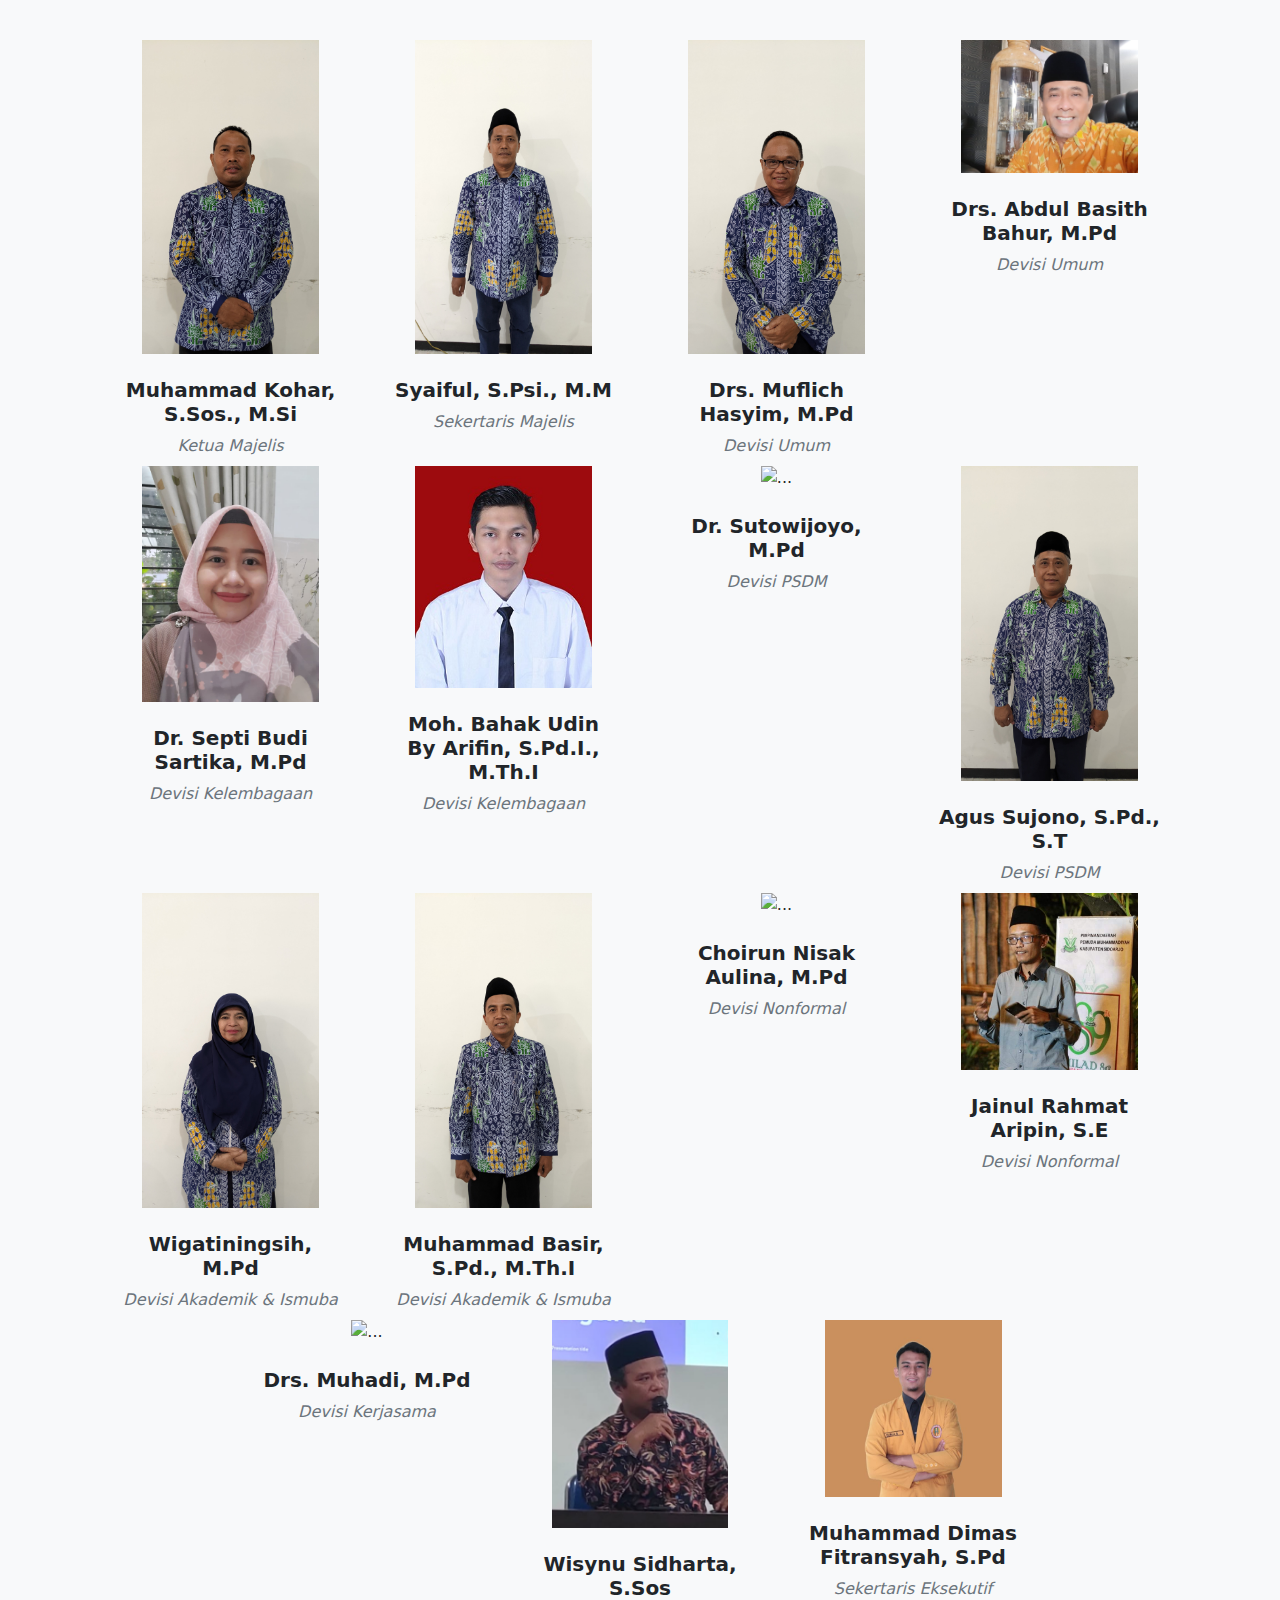
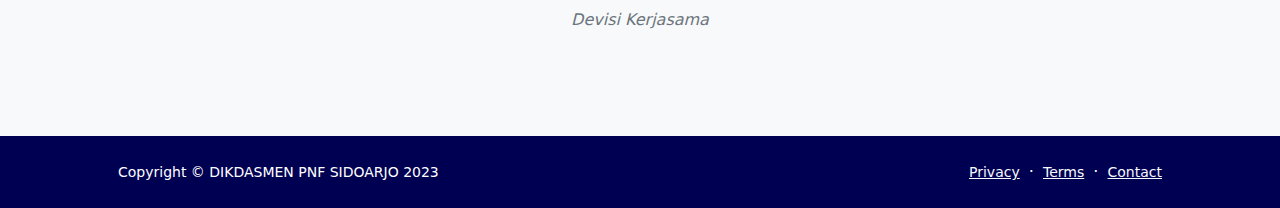
==== commit 2790b2f2: "aplod foto terbaru" ====
--- a/about.html
+++ b/about.html
@@ -167,7 +167,7 @@
 
                         <div class="col mb-5 mb-5 mb-xl-2">
                             <div class="text-center">
-                                <img class="img-fluid mb-4 px-4" src="pak basir.jpeg" alt="..." />
+                                <img class="img-fluid mb-4 px-4" src="Basir.jpg" alt="..." />
                                 <h5 class="fw-bolder">Muhammad Basir, S.Pd., M.Th.I</h5>
                                 <div class="fst-italic text-muted">Devisi Akademik & Ismuba</div>
                             </div>
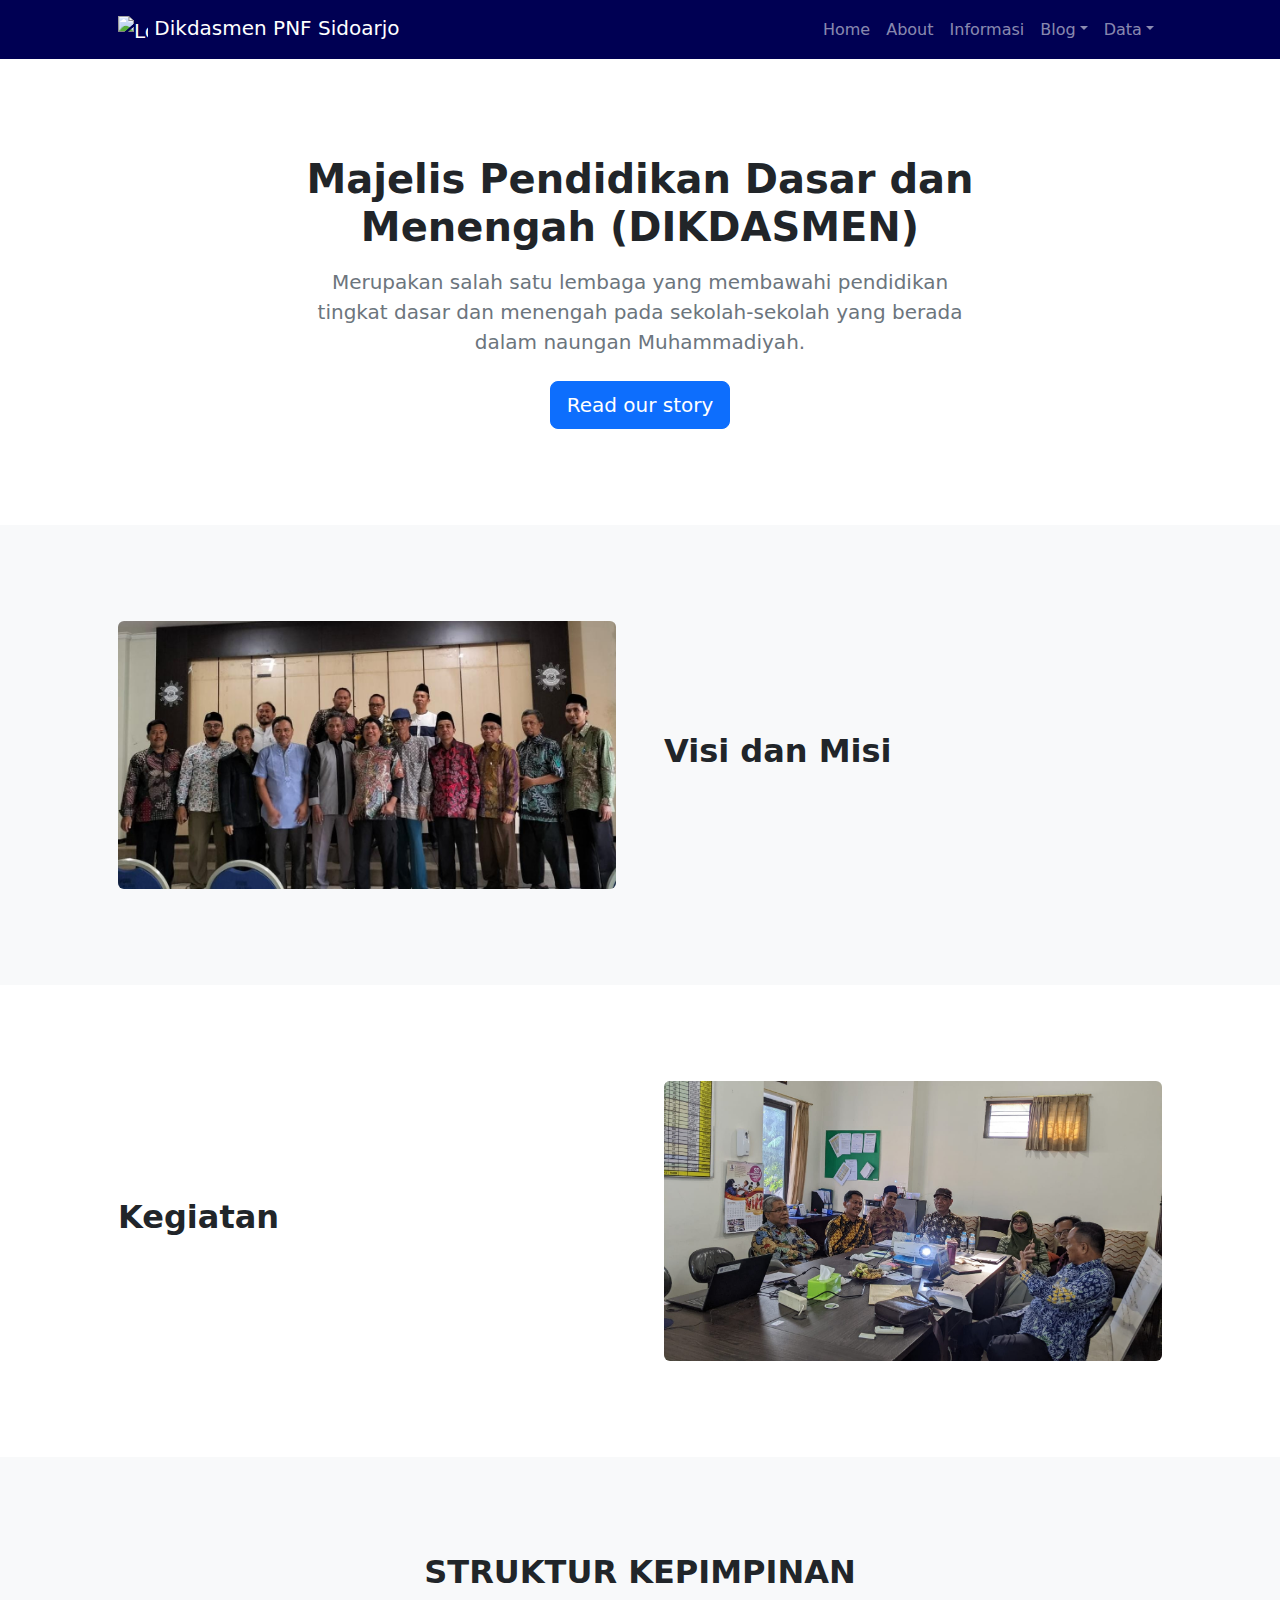
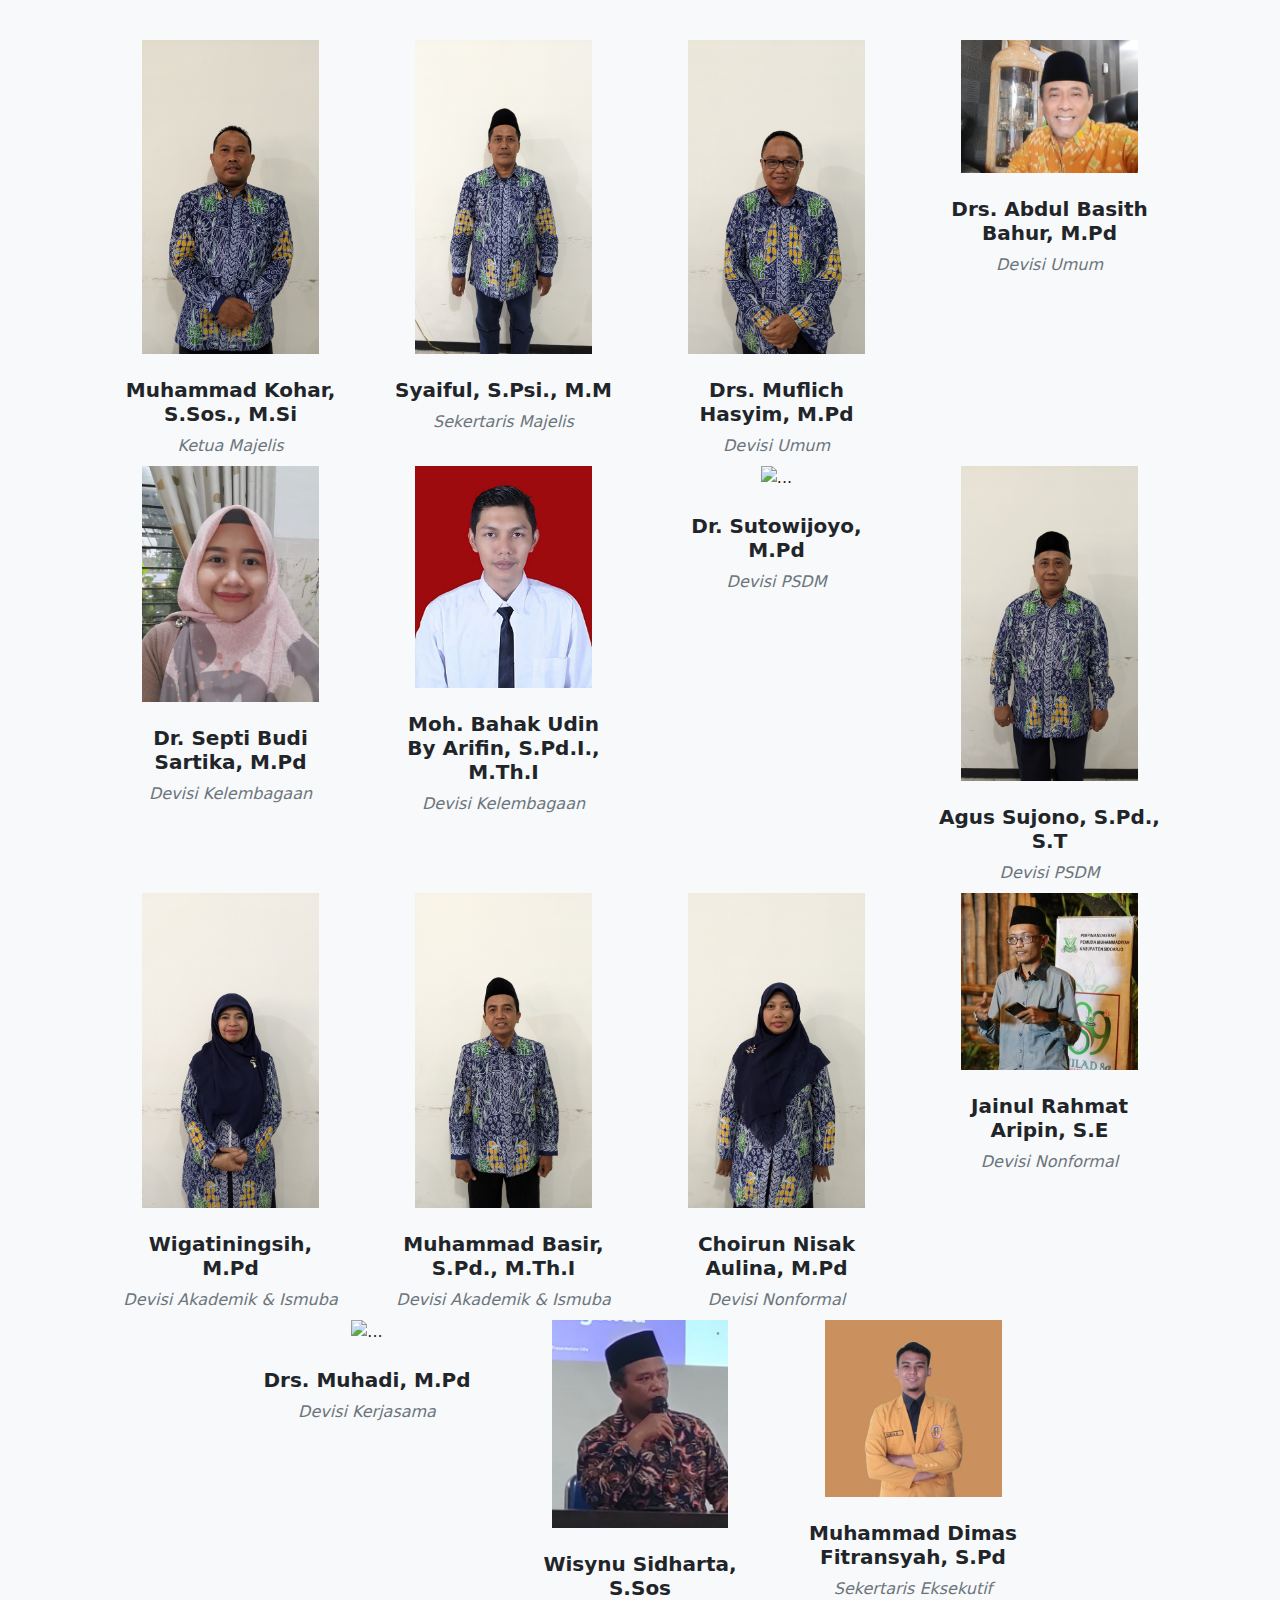
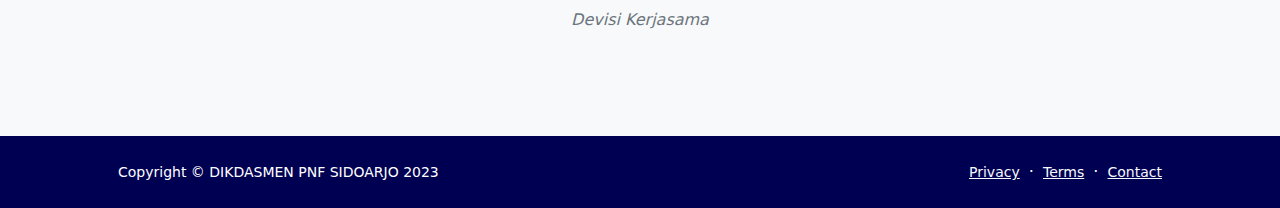
==== commit 7ac2fdd5: "aplod fot terbaru" ====
--- a/about.html
+++ b/about.html
@@ -175,7 +175,7 @@
 
                         <div class="col mb-5 mb-5 mb-xl-2">
                             <div class="text-center">
-                                <img class="img-fluid mb-4 px-4" src="" alt="..." />
+                                <img class="img-fluid mb-4 px-4" src="Nisa .jpg" alt="..." />
                                 <h5 class="fw-bolder">Choirun Nisak Aulina, M.Pd</h5>
                                 <div class="fst-italic text-muted">Devisi Nonformal</div>
                             </div>
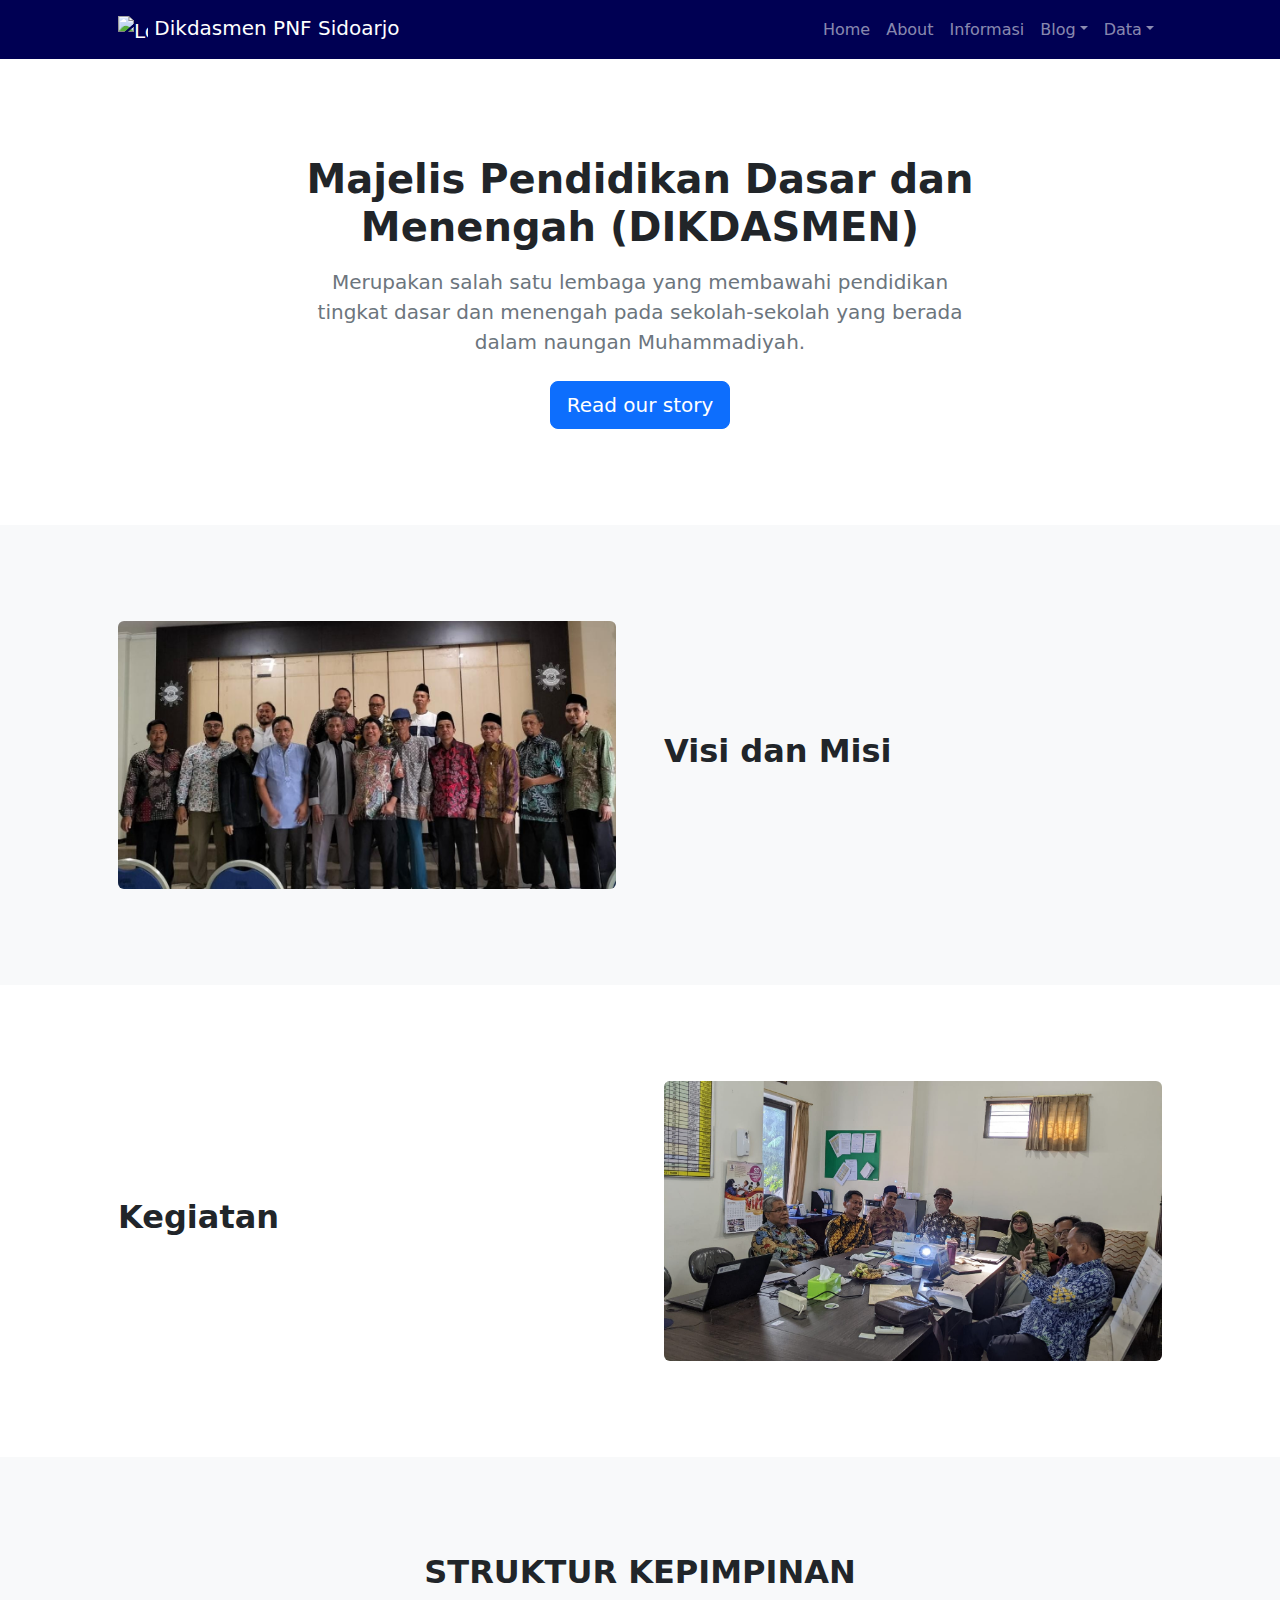
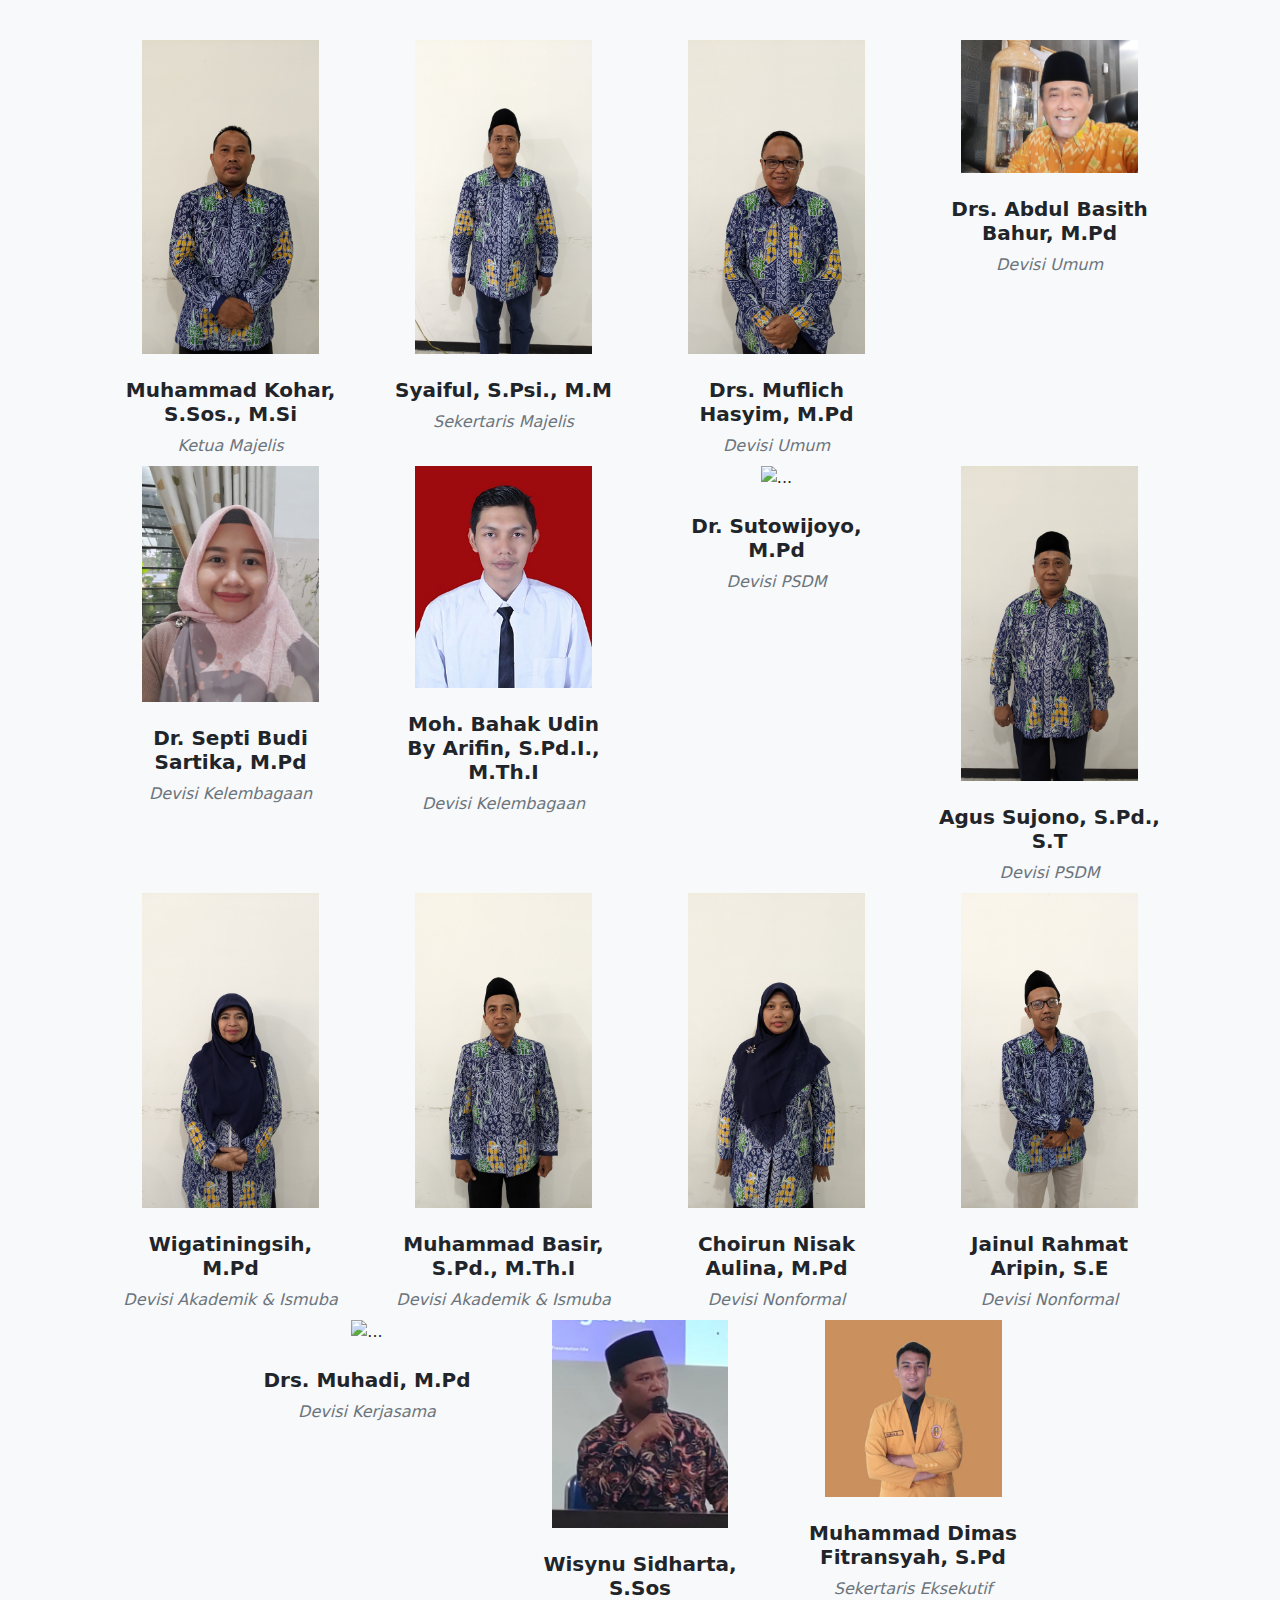
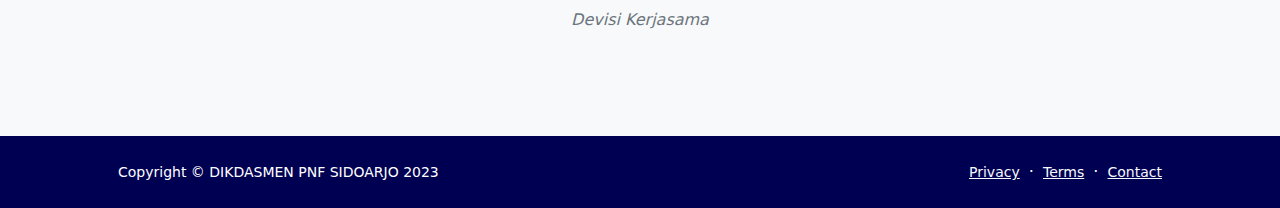
==== commit 9417b164: "aplod foto terabru" ====
--- a/about.html
+++ b/about.html
@@ -183,7 +183,7 @@
 
                         <div class="col mb-5 mb-5 mb-xl-2">
                             <div class="text-center">
-                                <img class="img-fluid mb-4 px-4" src="pak jainul.jpg" alt="..." />
+                                <img class="img-fluid mb-4 px-4" src="Zainul.jpg" alt="..." />
                                 <h5 class="fw-bolder">Jainul Rahmat Aripin, S.E</h5>
                                 <div class="fst-italic text-muted">Devisi Nonformal</div>
                             </div>
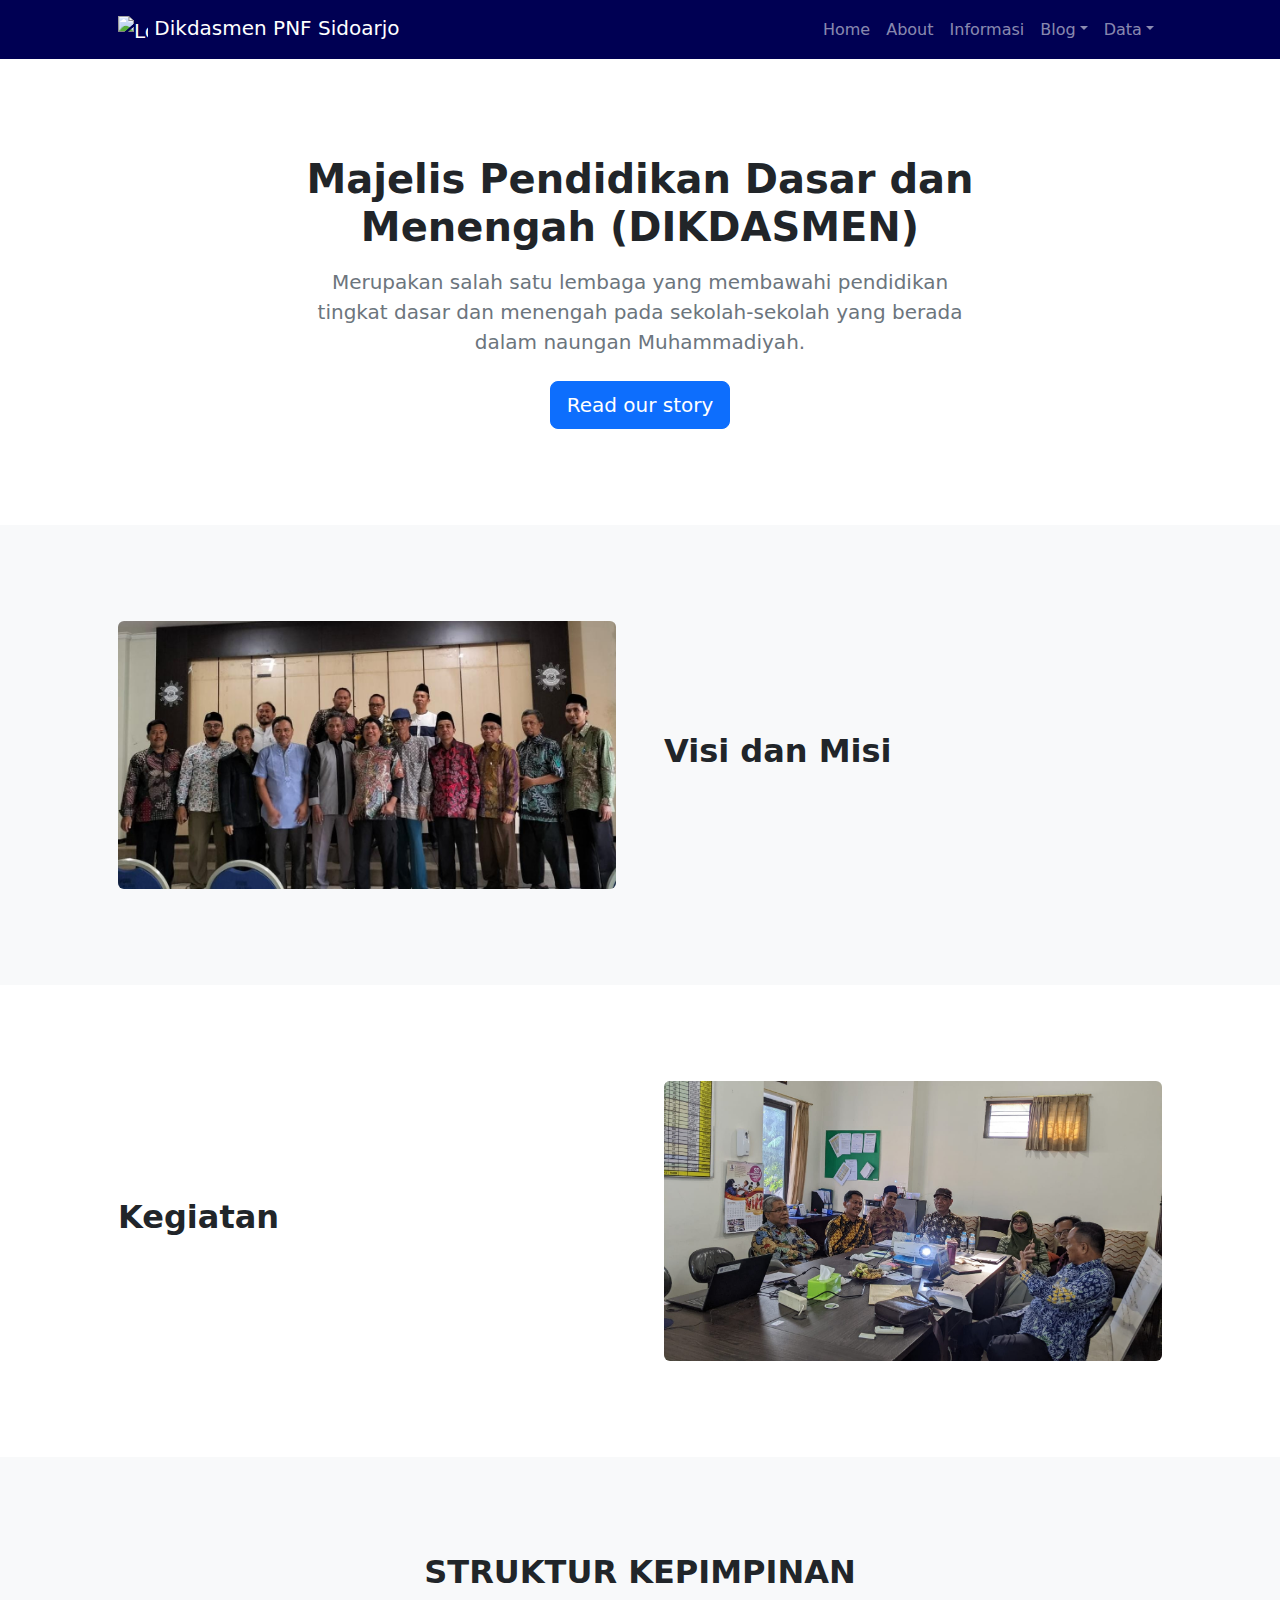
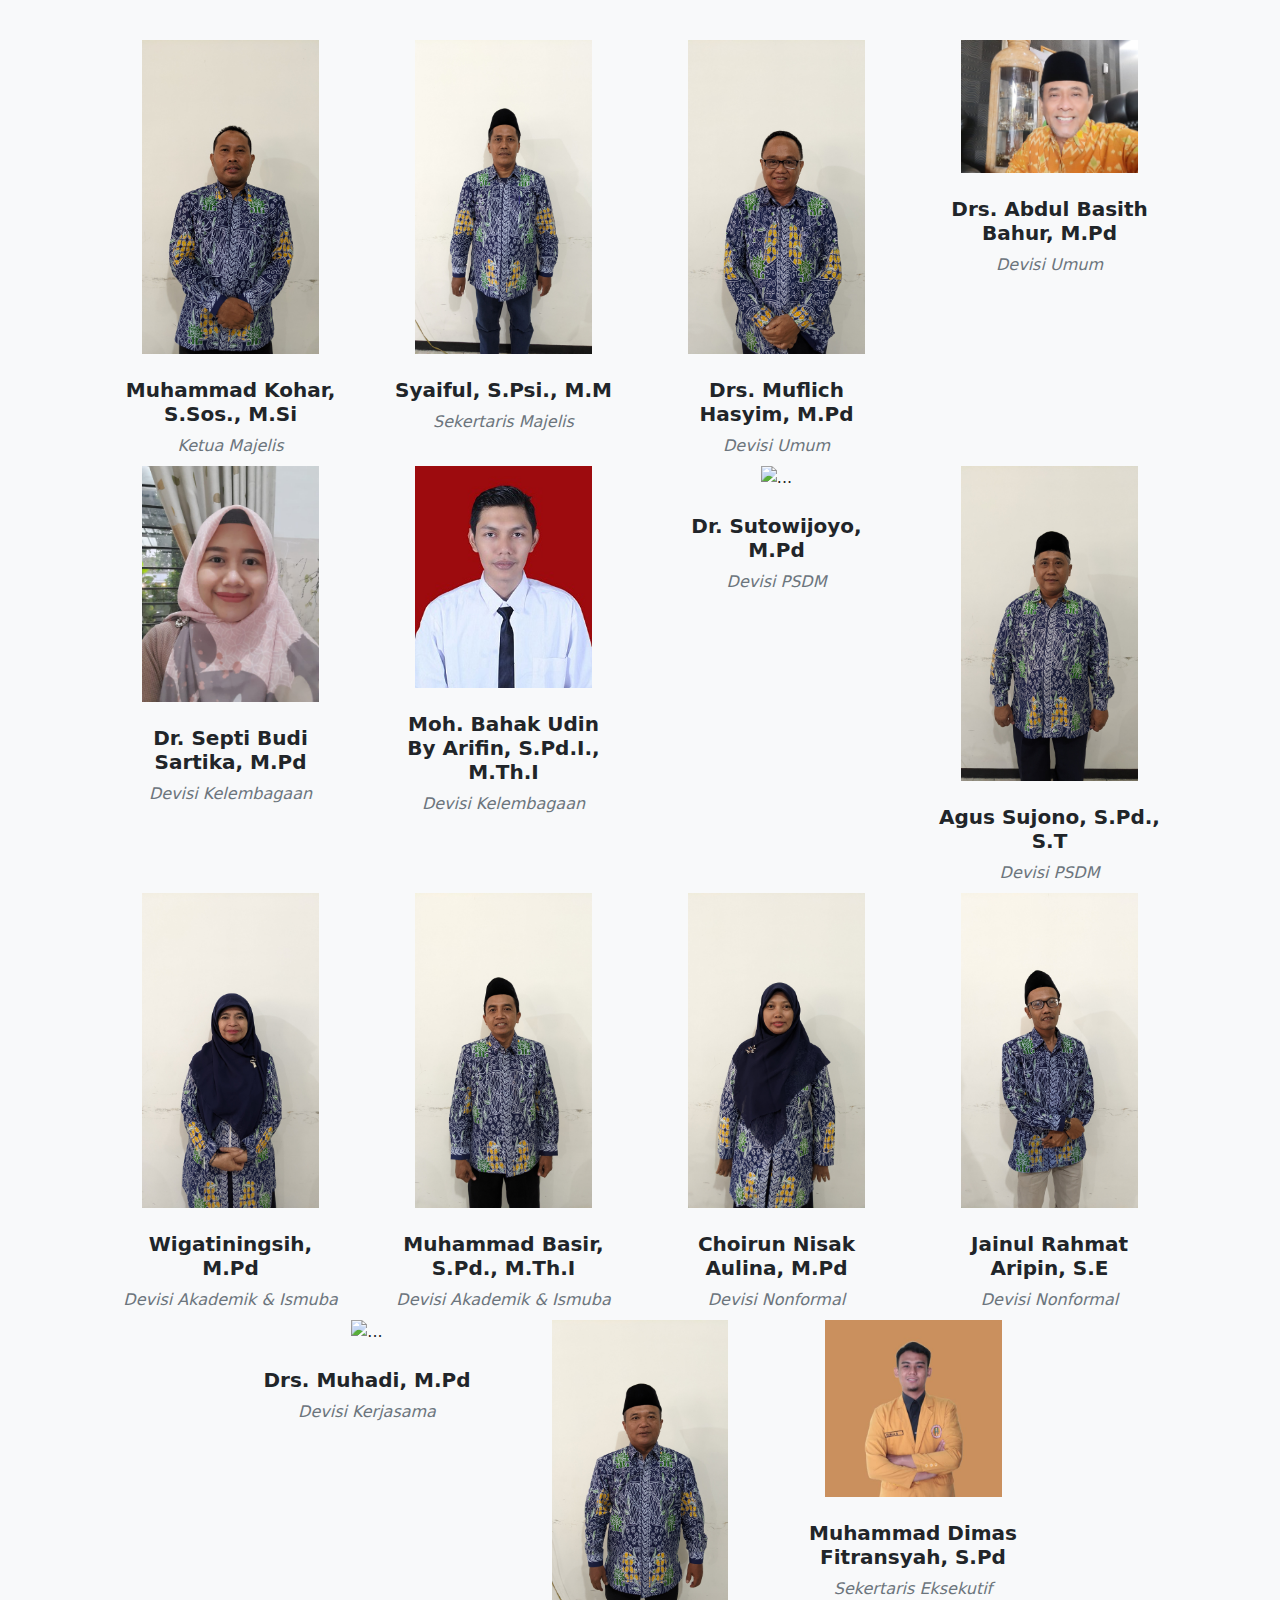
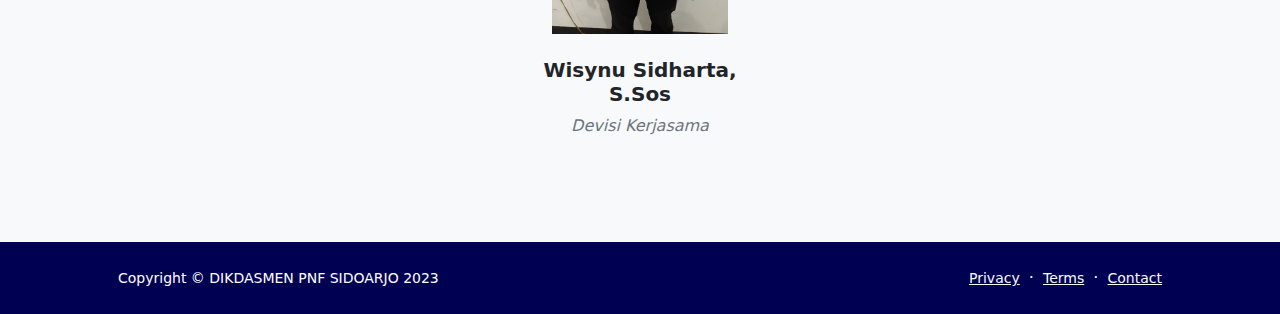
==== commit 60cc28d2: "aplod foto terbaru" ====
--- a/about.html
+++ b/about.html
@@ -199,7 +199,7 @@
 
                         <div class="col mb-5 mb-5 mb-xl-2">
                             <div class="text-center">
-                                <img class="img-fluid mb-4 px-4" src="pak wisnu.jpg" alt="..." />
+                                <img class="img-fluid mb-4 px-4" src="Wisnu.jpg" alt="..." />
                                 <h5 class="fw-bolder">Wisynu Sidharta, S.Sos</h5>
                                 <div class="fst-italic text-muted">Devisi Kerjasama</div>
                             </div>
